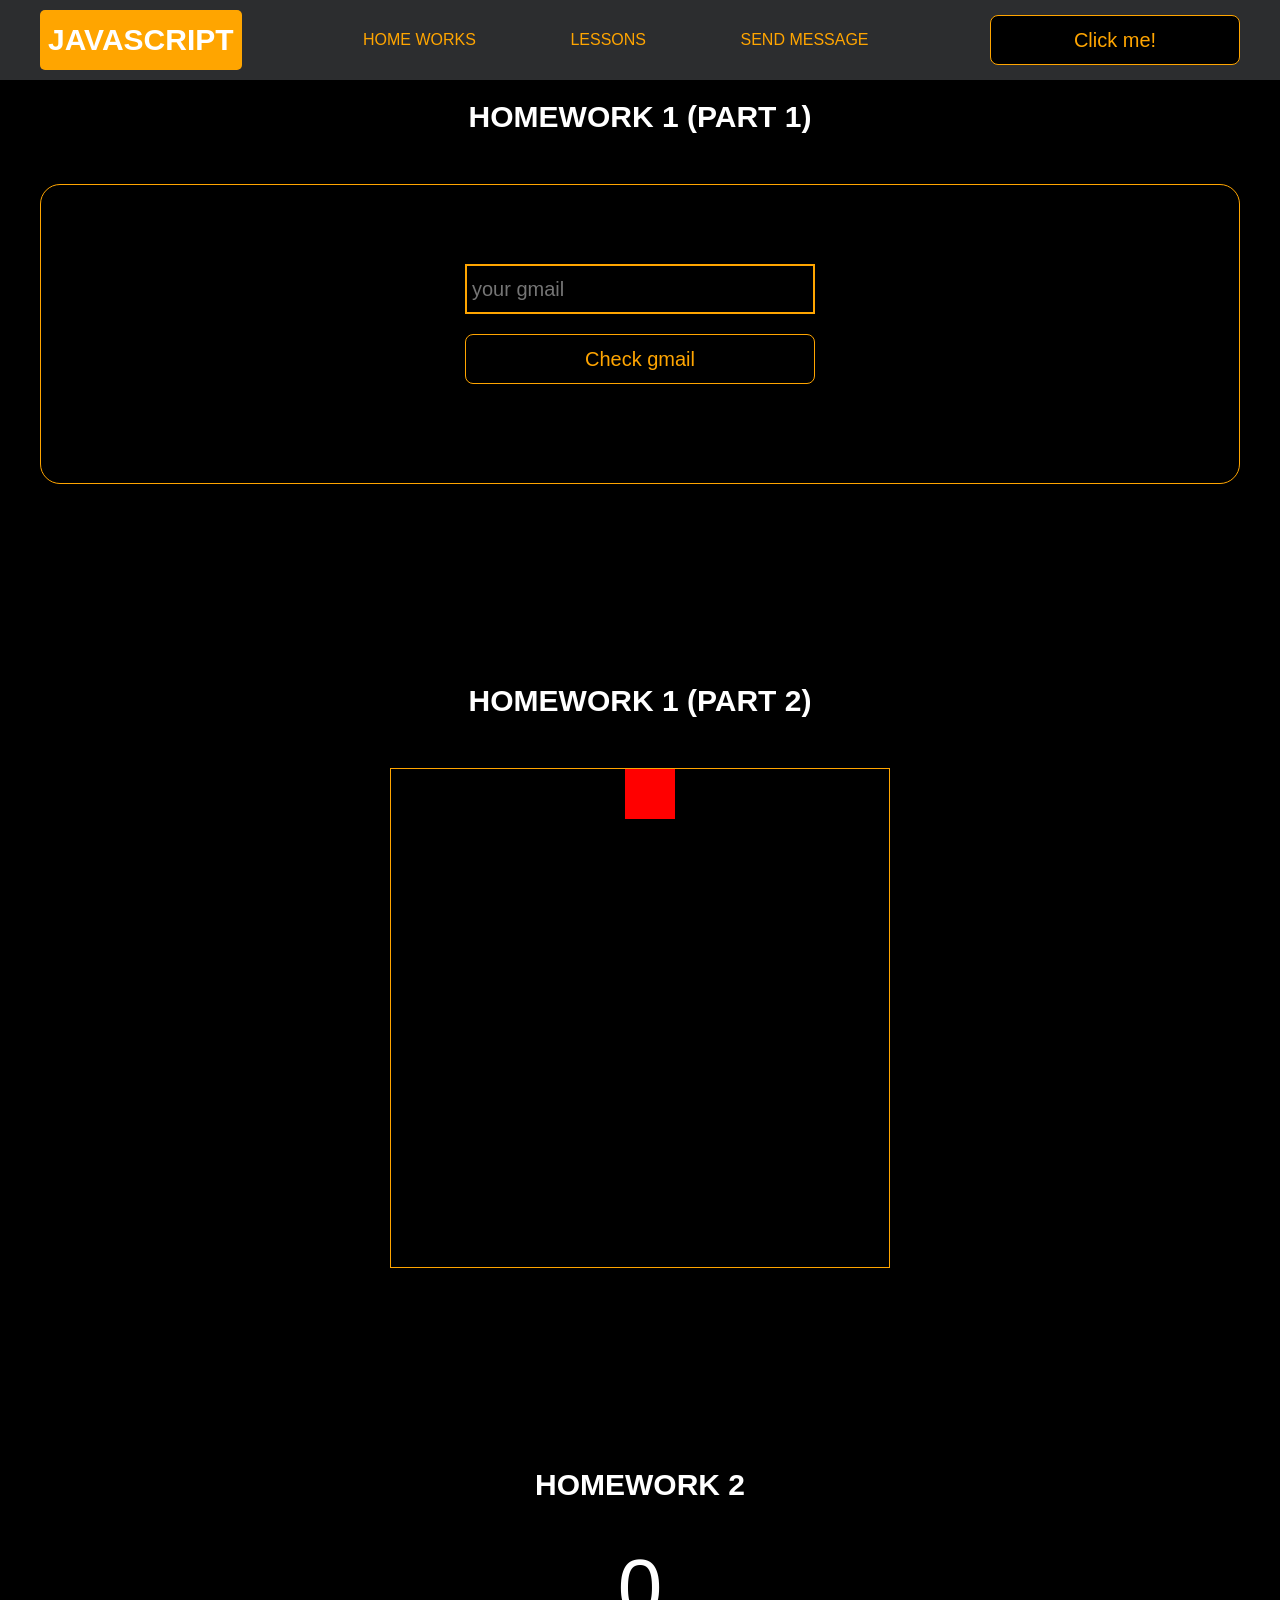
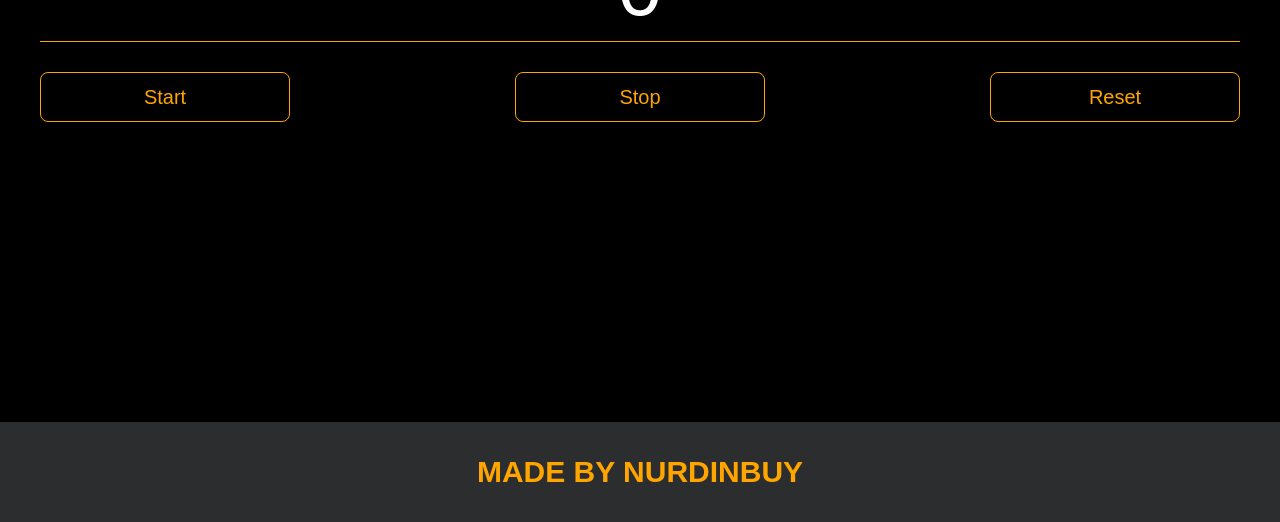
==== pages/home_works.html @ e2b8c032 "first commit" ====
<!DOCTYPE html>
<html lang="en">
<head>
    <meta charset="UTF-8">
    <title>Home Works</title>
    <link rel="stylesheet" href="../css/style.css">
    <link rel="stylesheet" href="../css/core.css">
    <link rel="stylesheet" href="../css/home_works.css">
</head>
<body>

<div class="wrapper">
    <div class="header">
        <div class="container">
            <div class="inner_header">
                <a href="../index.html">
                    <div class="logotype">
                        <h2>Java<span>Script</span></h2>
                    </div>
                </a>
                <ul class="menu">
                    <li class="menu_link">
                        <a href="../pages/home_works.html">Home Works</a>
                    </li>
                    <li class="menu_link">
                        <a href="../pages/lessons.html">Lessons</a>
                    </li>
                    <li class="menu_link">
                        <a href="https://t.me/NurDinBuy16" target="_blank">Send message</a>
                    </li>
                </ul>
                <button class="btn" id="btn-get">Click me!</button>
            </div>
        </div>
    </div>

    <div class="gmail_block">
        <div class="container">
            <h3>Homework 1 (part 1)</h3>
            <div class="inner_gmail_block">
                <div class="form_gmail">
                    <label for="gmail_input"></label>
                    <input type="text" id="gmail_input" placeholder="your gmail">
                    <button class="btn" id="gmail_button">Check gmail</button>
                    <span class="checker" id="gmail_result"></span>
                </div>
            </div>
        </div>
    </div>

    <div class="move_block">
        <div class="container">
            <h3>Homework 1 (part 2)</h3>
            <div class="inner_move_block">
                <div class="parent_block">
                    <div class="child_block"></div>
                </div>
            </div>
        </div>
    </div>

    <div class="stopwatch">
        <div class="container">
            <h3>Homework 2 </h3>
            <div class="time">
                <div class="time_block">
                    <div class="interval" id="seconds">0</div>
                </div>
            </div>
            <div class="time_buttons">
                <button class="btn" id="start">Start</button>
                <button class="btn" id="stop">Stop</button>
                <button class="btn" id="reset">Reset</button>
            </div>
        </div>
    </div>

    <div class="characters">
        <div class="container">
            <div class="characters-list">

            </div>
        </div>
    </div>

    <div class="footer">
        <div class="container">
            <a href="https://www.instagram.com/nurdinbuy/" target="_blank">
                <div class="inner_footer">
                    <h2>Made by NurDinBuy</h2>
                </div>
            </a>
        </div>
    </div>
</div>

<div class="modal">
    <div class="modal_dialog">
        <div class="modal_content">
            <form action="#">
                <div class="modal_close">&times;</div>
                <div class="modal_title">Мы свяжемся с вами как можно быстрее!</div>
                <label>
                    <input required placeholder="Ваше имя" name="name" type="text" class="modal_input">
                </label>
                <label>
                    <input required placeholder="Ваш номер телефона" name="phone" class="modal_input">
                </label>
                <button class="btn btn_dark btn_min">Перезвонить мне</button>
            </form>
        </div>
    </div>
</div>

</body>
<script src="../js/home_works.js"></script>
<script src="../js/modal.js"></script>
</html>
---- css/style.css ----
/* HEADER */

.header {
    height: 80px;
    background: #2c2d2f;
    display: flex;
    align-items: center;
    width: 100%;
    position: fixed;
    top: 0;
    z-index: 2;
}

.inner_header {
    height: 100%;
    display: flex;
    align-items: center;
    justify-content: space-between;
}

/* LOGOTYPE */

.logotype {
    display: flex;
    align-items: center;
    justify-content: center;
    font-size: 22px;
    height: 60px;
    width: fit-content;
    background: var(--orange);
    padding: 8px;
    color: white;
    border-radius: 5px;
    cursor: pointer;
}

/* HEADER MENU */

.menu {
    display: flex;
    justify-content: space-around;
    width: 600px;
}

.menu_link a {
    color: var(--orange);
    text-transform: uppercase;
}

.menu_link a:hover {
    text-decoration: underline;
}

/* MAIN BLOCK */

.main_block {
    padding: 100px 0;
    background: black;
}

/* BUTTONS COLOR PICKER */

.colors-buttons {
    display: flex;
    justify-content: space-between;
    margin-top: 50px;
}

.btn-color {
    border-radius: 20px;
    border-color: white !important;
}

/* FOOTER */

.footer {
    background: #2c2d2f;
    width: 100%;
}

.inner_footer {
    display: flex;
    align-items: center;
    justify-content: center;
    height: 100px;
}

.footer h2 {
    text-transform: uppercase;
    color: var(--orange);
    font-weight: 600;
}


/* SLIDER BLOCK */

.slider_block {
    padding: 100px 0;
    background: black;
}

.slider {
    position: relative;
    width: 100%;
    height: 300px;
    overflow: hidden;
    border: 3px solid var(--orange);
    border-radius: 20px;
    display: flex;
    align-items: center;
    justify-content: space-between;
    padding: 0 30px;
}

.slide {
    position: absolute;
    top: 60px;
    left: 0;
    width: 100%;
    height: 100%;
    display: none;
    transition: opacity 0.5s ease-in-out;
}

.slide_card {
    color: white;
    margin: 0 auto;
    width: 500px;
    text-align: center;
}

.slide_card h3 {
    color: white;
    text-transform: uppercase;
    font-size: 22px;
}

.slide_card p {
    font-size: 16px;
    text-align: justify;
    margin: 10px 0;
}

.slide_card a {
    color: var(--orange);
    text-decoration: underline;
}

.slide.active_slide {
    display: block;
}

/* VIDEO BLOCK */

.block_video {
    background: black;
    padding: 100px 0;
}

.inner_block_video {
    display: flex;
    justify-content: center;
    margin-top: 50px;
}

/* MODAL */

.modal {
    position: fixed;
    height: 100%;
    width: 100%;
    top: 0;
    left: 0;
    z-index: 2;
    background: rgba(0, 0, 0, 0.5);
    backdrop-filter: blur(10px);
    display: none;
}

.modal_dialog {
    max-width: 500px;
    margin: 200px auto;
}

.modal_content {
    position: relative;
    width: 100%;
    padding: 40px;
    background-color: black;
    border: 2px solid var(--orange);
    border-radius: 4px;
    max-height: 80vh;
    overflow-y: auto;
}

.modal_content form {
    display: flex;
    flex-direction: column;
    align-items: center;
}

.modal_close {
    position: absolute;
    top: 8px;
    right: 14px;
    font-size: 30px;
    color: red;
    opacity: 0.5;
    font-weight: 700;
    border: none;
    background-color: transparent;
    cursor: pointer;
}

.modal_title {
    text-align: center;
    font-size: 22px;
    text-transform: uppercase;
    color: white;
}

.modal_content label, .btn_min {
    width: 100% !important;
    margin-top: 10px;
}

.modal_content input {
    width: 100%;
}

/*-------BOTTLE-------*/

.bottle {
    background: black;
    padding: 100px 0;
}

.bottle_inner {
    display: flex;
    justify-content: center;
    align-items: center;
}

.bowl {
    position: relative;
    width: 300px;
    height: 300px;
    background: rgba(255, 255, 255, 0.1);
    border-radius: 50%;
    border: 8px solid transparent;
    animation: animate 5s linear infinite;
    transform-origin: bottom center;
}

@keyframes animate {
    0% {
        transform: rotate(0deg);
    }
    25% {
        transform: rotate(22deg);
    }
    50% {
        transform: rotate(0deg);
    }
    75% {
        transform: rotate(-22deg);
    }
    100% {
        filter: hue-rotate(360deg);
    }
}

.bowl::before {
    content: "";
    position: absolute;
    top: -15px;
    left: 50%;
    transform: translateX(-50%);
    width: 40%;
    height: 30px;
    border: 15px solid #444;
    border-radius: 50%;
    box-shadow: 0 10px #222;

}

.bowl::after {
    content: "";
    position: absolute;
    top: 35%;
    left: 50%;
    transform: translate(-50%, -50%);
    width: 150px;
    height: 60px;
    background: rgba(255, 255, 255, 0.05);
    transform-origin: center;
    animation: animatebowlshadow 5s linear infinite;
    border-radius: 50%;
    animation-play-state: running;

}


@keyframes animatebowlshadow {
    0% {
        left: 50%;
        width: 150px;
        height: 60px;
    }
    25% {
        left: 55%;
        width: 140px;
        height: 65px;
    }
    50% {
        left: 50%;
        width: 150px;
        height: 60px;
    }
    75% {
        left: 45%;
        width: 140px;
        height: 65px;
    }
    100% {


    }
}


.liquid {
    position: absolute;
    top: 50%;
    left: 5px;
    right: 5px;
    bottom: 5px;
    background: #1ae907;
    border-bottom-left-radius: 150px;
    border-bottom-right-radius: 150px;
    filter: drop-shadow(0 0 80px #1ae907);
    transform-origin: top center;
    animation: animateliquid 5s linear infinite;
    animation-play-state: running;
}

@keyframes animateliquid {
    0% {
        transform: rotate(0deg);
    }
    25% {
        transform: rotate(-22deg);
    }
    30% {
        transform: rotate(-23deg);
    }
    50% {
        transform: rotate(0deg);
    }
    75% {
        transform: rotate(22deg);
    }
    80% {
        transform: rotate(23deg);
    }
    100% {
        transform: rotate(0deg);
    }


}

.liquid::before {
    content: "";
    position: absolute;
    top: -10px;
    width: 100%;
    height: 20px;
    background: #15be05;
    border-radius: 50%;
    filter: drop-shadow(0 0 80px #15be05);
}

.shadow {
    position: absolute;
    top: calc(50% + 150px);
    left: 50%;
    transform: translate(-50%, -50%);
    width: 260px;
    height: 40px;
    background: rgba(0, 0, 0, 0.5);
    border-radius: 50%;
    animation: animateshadow 5s linear infinite;
    animation-play-state: running;

}

@keyframes animateshadow {
    0% {
        left: 50%;
        width: 260px;
        height: 40px;
        top: calc(50% + 150px);

    }

    25% {
        left: 55%;
        width: 265px;
        height: 30px;
        top: calc(50% + 130px);

    }
    50% {
        left: 50%;
        width: 260px;
        height: 40px;
        top: calc(50% + 150px);

    }
    75% {
        left: 45%;
        width: 265px;
        height: 30px;
        top: calc(50% + 130px);

    }
    100% {
    }
}
---- css/core.css ----
* {
    margin: 0;
    padding: 0;
    box-sizing: border-box;
}

.container {
    width: 1200px;
    margin: 0 auto;
}

body {
    font-family: "Britannic Bold", sans-serif;
    background: #c2d0d0;
}

.btn {
    width: 250px;
    height: 50px;
    font-size: 20px;
    cursor: pointer;
    border: 1px solid var(--orange);
    background: black;
    color: var(--orange);
    border-radius: 8px;
}

.btn:hover {
    background: #414349;
}

.btn:active {
    background: #56585D;
    border: 2px solid var(--orange);
}

a {
    text-decoration: none;
}

li {
    list-style: none;
}

h1 {
    text-align: center;
    font-size: 70px;
    color: white;
    margin: 0 auto;
    text-transform: uppercase;
    font-weight: 600;
}

h2 {
    text-align: center;
    font-size: 30px;
    color: white;
    margin: 0 auto;
    text-transform: uppercase;
    font-weight: 600;
}

h3 {
    text-align: center;
    font-size: 30px;
    color: white;
    margin: 0 auto;
    text-transform: uppercase;
    font-weight: 600;
}

h4 {
    font-size: 24px;
    color: white;
    text-transform: uppercase;
    font-weight: 600;
}

strong {
    color: #F79300;
}

label {
    font-size: 24px;
    color: var(--orange);
}

input {
    width: 350px;
    height: 50px;
    font-size: 20px;
    padding-left: 5px;
    color: var(--orange);
    background: black;
    border: 2px solid var(--orange);
}

.checker {
    color: white;
    font-size: 30px;
}

.btn-slide {
    display: block;
    width: 100px;
    height: 100px;
    background: var(--orange);
    color: black;
    font-size: 20px;
    text-transform: uppercase;
    border-radius: 50%;
    font-weight: 800;
    z-index: 1;
}

.btn-slide:hover {
    background: #b68733 !important;
    cursor: pointer;
    color: white;
}

:root {
    --orange: orange;
    --black: black;
}
---- css/home_works.css ----
/* GMAIL BLOCK */

.gmail_block {
    background: black;
    padding: 100px 0;
}

.inner_gmail_block {
    margin-top: 50px;
    display: flex;
    justify-content: space-evenly;
    border: 1px solid var(--orange);
    height: 300px;
    border-radius: 20px;
    align-items: center;
}

.form_gmail {
    display: flex;
    flex-direction: column;
    align-items: center;
}

.form_gmail button {
    width: 100%;
    margin: 20px 0;
}

/* MOVE BLOCK */

.move_block {
    background: black;
    padding: 100px 0;
}

.inner_parent_block {
    height: 400px;
    width: 400px;
    border: 1px solid var(--orange);
    border-radius: 18px;
}

.parent_block {
    height: 500px;
    width: 500px;
    border: 1px solid var(--orange);
    position: relative;
    margin: 0 auto;
}

.child_block {
    position: absolute;
    top: 0;
    width: 50px;
    height: 50px;
    background-color: red;
}

.inner_move_block {
    margin-top: 50px;
}

/*----ANALOG CLOCK-----*/

.clock {
    --clock-size: 360px;
    width: var(--clock-size);
    height: var(--clock-size);
    position: absolute;
    inset: 0;
    margin: auto;
    border-radius: 50%;
    color: white;
}

.spike {
    position: absolute;
    width: 8px;
    height: 1px;
    background: #fff9;
    line-height: 20px;
    transform-origin: 50%;
    z-index: 5;
    inset: 0;
    margin: auto;
    font-style: normal;
    transform: rotate(var(--rotate)) translateX(var(--dail-size));
}
.spike:nth-child(5n+1) {
    box-shadow: -7px 0 #fff9;
}
.spike:nth-child(5n+1):after {
    content: attr(data-i);
    position: absolute;
    right: 22px;
    top: -10px;
    transition: 1s linear;
    transform: rotate(calc( var(--dRotate) - var(--rotate)));
}

.seconds {
    --dRotate: 0deg;
    --dail-size: calc((var(--clock-size)/ 2) - 8px);
    font-weight: 800;
    font-size: 18px;
    transform: rotate(calc( -1 * var(--dRotate)));
    position: absolute;
    inset: 0;
    margin: auto;
    transition: 1s linear;
}

.minutes {
    --dail-size: calc((var(--clock-size)/ 2) - 65px);
    font-size: 16px;
    transform: rotate(calc( -1 * var(--dRotate)));
    position: absolute;
    inset: 0;
    margin: auto;
    transition: 1s linear;
}

.stop-anim {
    transition: 0s linear;
}
.stop-anim .spike:after {
    transition: 0s linear !important;
}

.hour {
    font-size: 70px;
    font-weight: 900;
    position: absolute;
    left: 50%;
    top: 50%;
    transform: translate(-50%, -50%);
}

.minute {
    font-size: 36px;
    font-weight: 900;
    position: absolute;
    background: #000;
    z-index: 10;
    right: calc(var(--clock-size)/ 4.5);
    top: 50%;
    transform: translateY(-50%);
}
.minute:after {
    content: "";
    position: absolute;
    border: 2px solid #fff;
    border-right: none;
    height: 50px;
    left: -10px;
    top: 50%;
    border-radius: 40px 0 0 40px;
    width: calc(var(--clock-size)/ 2.75);
    transform: translatey(-50%);
}


/*-------STOP WATCH------ */

.time {
    color: white;
    display: flex;
    justify-content: center;
    font-size: 80px;
    height: 100px;
    width: 100%;
    border-bottom: 1px solid var(--orange);
    margin-top: 40px;
}

.time_block {
    display: flex;
    width: 500px;
    justify-content: center;
}

.stopwatch {
    padding: 100px 0;
    background: black;
}

.time_buttons {
    margin-top: 30px;
    width: 100%;
    display: flex;
    justify-content: space-between;
}

/*--------CHARACTERS---------*/

.characters {
    background: var(--black);
}

.characters-list {
    padding: 100px 0;
    display: flex;
    justify-content: space-between;
    flex-wrap: wrap;
    gap: 15px;
}

.character-card {
    border: 2px solid var(--orange);
    padding: 10px;
    width: 250px;
    display: flex;
    flex-direction: column;
    gap: 10px;
    text-align: center;
}

.character-photo {
    width: 100%;
    height: 250px;
    border: 2px solid var(--orange);
    margin: 0 auto;
}

.character-photo img {
    width: 100%;
    height: 100%;
    object-fit: cover;
}
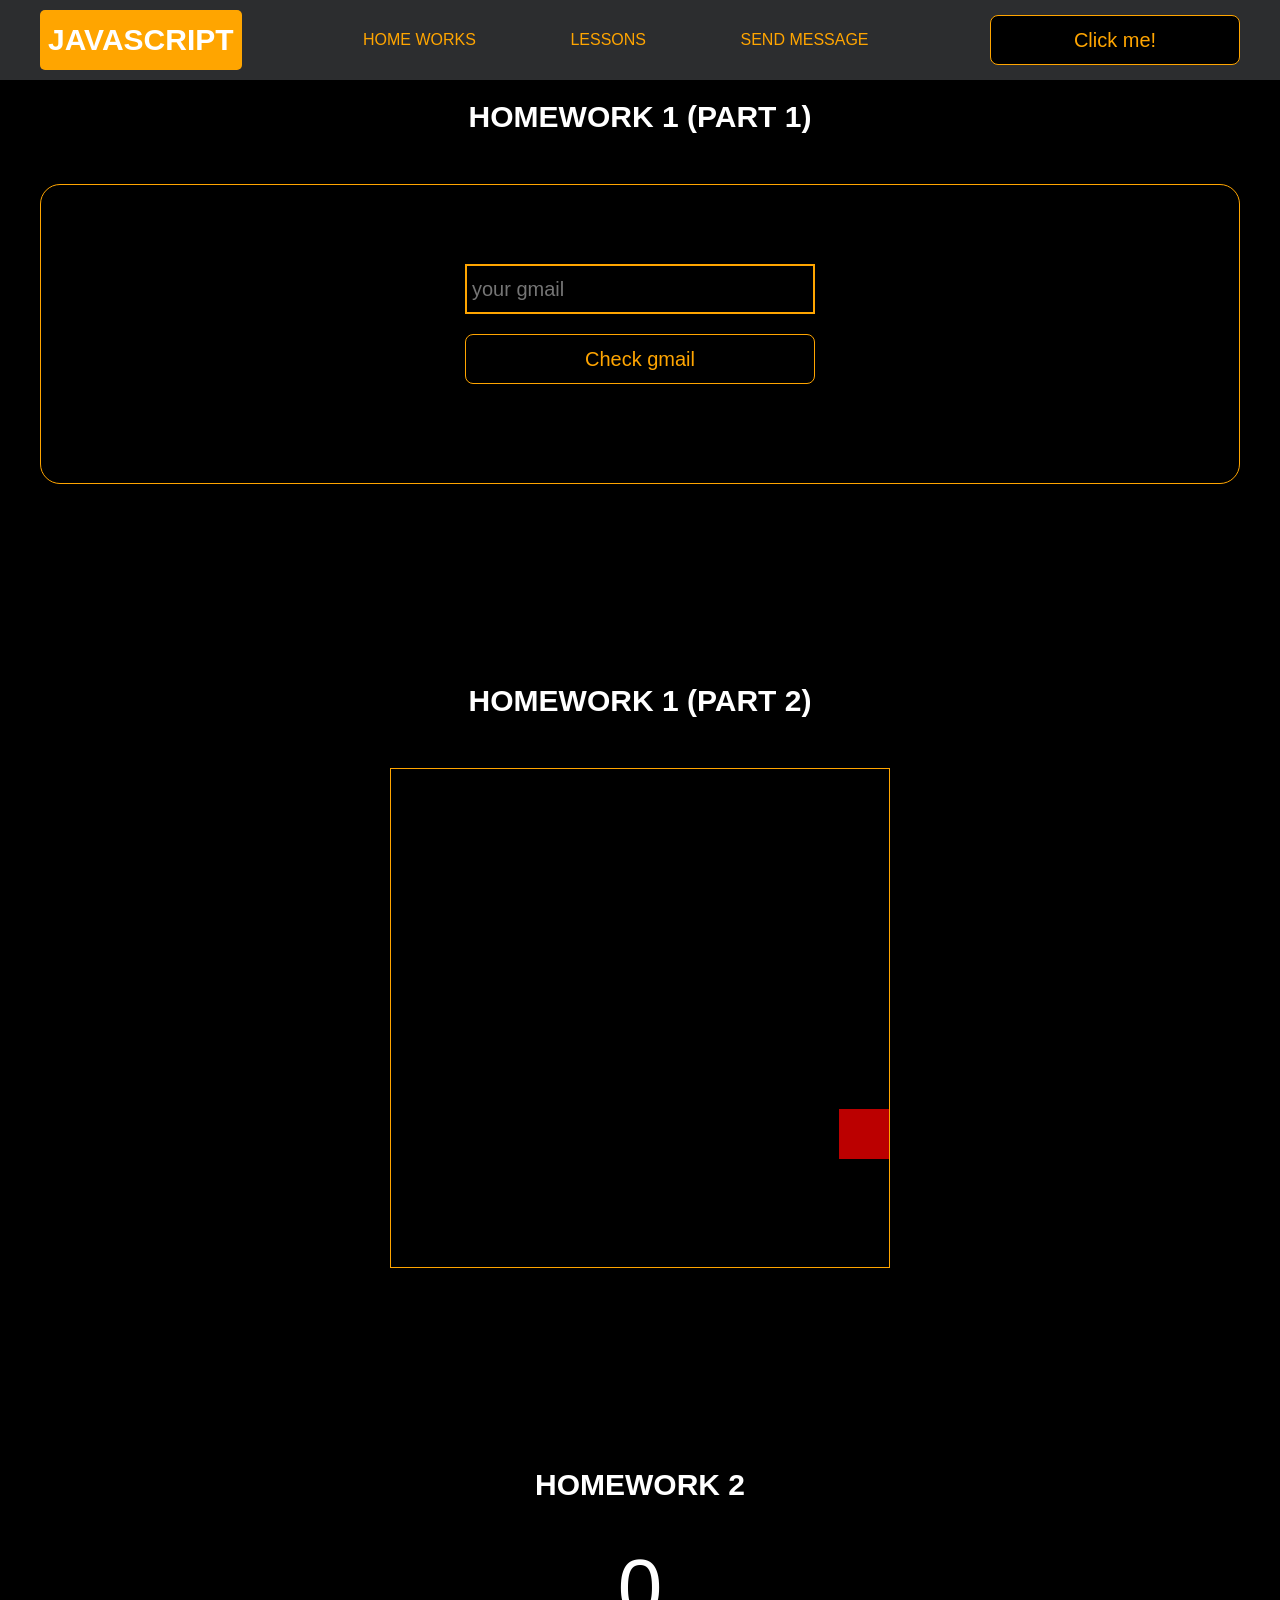
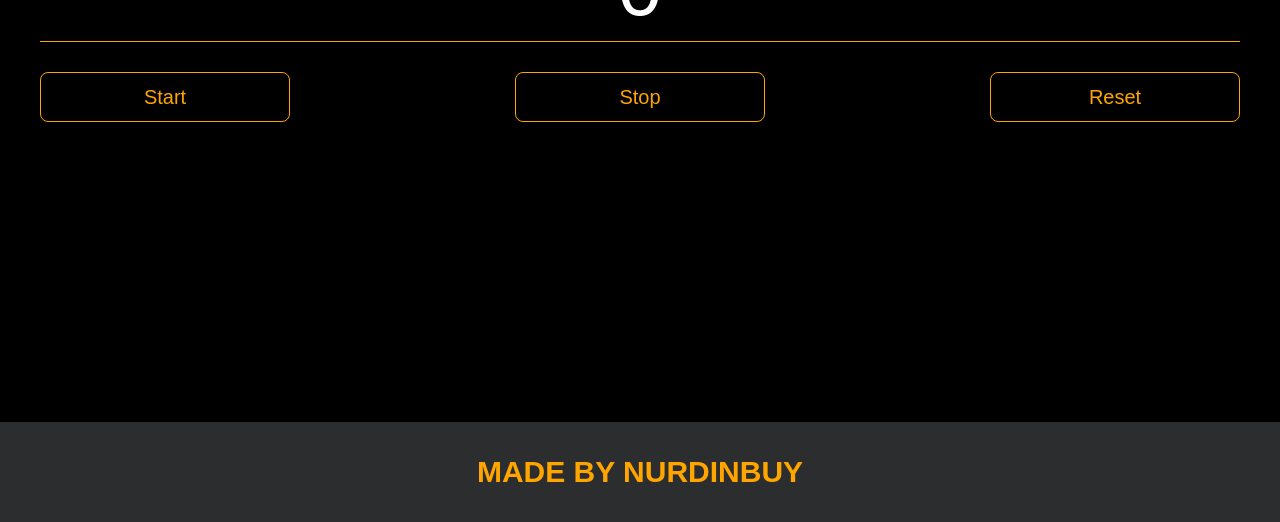
==== commit 1f14ce0f: "update" ====
--- a/pages/home_works.html
+++ b/pages/home_works.html
@@ -34,7 +34,7 @@
         </div>
     </div>
 
-    <div class="gmail_block">
+    <div class="gmail_block">   
         <div class="container">
             <h3>Homework 1 (part 1)</h3>
             <div class="inner_gmail_block">
--- a/css/home_works.css
+++ b/css/home_works.css
@@ -1,229 +1,228 @@
 /* GMAIL BLOCK */
 
 .gmail_block {
-    background: black;
-    padding: 100px 0;
+  background: black;
+  padding: 100px 0;
 }
 
 .inner_gmail_block {
-    margin-top: 50px;
-    display: flex;
-    justify-content: space-evenly;
-    border: 1px solid var(--orange);
-    height: 300px;
-    border-radius: 20px;
-    align-items: center;
+  margin-top: 50px;
+  display: flex;
+  justify-content: space-evenly;
+  border: 1px solid var(--orange);
+  height: 300px;
+  border-radius: 20px;
+  align-items: center;
 }
 
 .form_gmail {
-    display: flex;
-    flex-direction: column;
-    align-items: center;
+  display: flex;
+  flex-direction: column;
+  align-items: center;
 }
 
 .form_gmail button {
-    width: 100%;
-    margin: 20px 0;
+  width: 100%;
+  margin: 20px 0;
 }
 
 /* MOVE BLOCK */
 
 .move_block {
-    background: black;
-    padding: 100px 0;
+  background: black;
+  padding: 100px 0;
 }
 
 .inner_parent_block {
-    height: 400px;
-    width: 400px;
-    border: 1px solid var(--orange);
-    border-radius: 18px;
+  height: 400px;
+  width: 400px;
+  border: 1px solid var(--orange);
+  border-radius: 18px;
 }
 
 .parent_block {
-    height: 500px;
-    width: 500px;
-    border: 1px solid var(--orange);
-    position: relative;
-    margin: 0 auto;
+  height: 500px;
+  width: 500px;
+  border: 1px solid var(--orange);
+  position: relative;
+  margin: 0 auto;
 }
 
 .child_block {
-    position: absolute;
-    top: 0;
-    width: 50px;
-    height: 50px;
-    background-color: red;
+  position: absolute;
+  top: 0;
+  width: 50px;
+  height: 50px;
+  background-color: rgba(255, 0, 0, 0.733);
 }
 
 .inner_move_block {
-    margin-top: 50px;
+  margin-top: 50px;
 }
 
 /*----ANALOG CLOCK-----*/
 
 .clock {
-    --clock-size: 360px;
-    width: var(--clock-size);
-    height: var(--clock-size);
-    position: absolute;
-    inset: 0;
-    margin: auto;
-    border-radius: 50%;
-    color: white;
+  --clock-size: 360px;
+  width: var(--clock-size);
+  height: var(--clock-size);
+  position: absolute;
+  inset: 0;
+  margin: auto;
+  border-radius: 50%;
+  color: white;
 }
 
 .spike {
-    position: absolute;
-    width: 8px;
-    height: 1px;
-    background: #fff9;
-    line-height: 20px;
-    transform-origin: 50%;
-    z-index: 5;
-    inset: 0;
-    margin: auto;
-    font-style: normal;
-    transform: rotate(var(--rotate)) translateX(var(--dail-size));
-}
-.spike:nth-child(5n+1) {
-    box-shadow: -7px 0 #fff9;
-}
-.spike:nth-child(5n+1):after {
-    content: attr(data-i);
-    position: absolute;
-    right: 22px;
-    top: -10px;
-    transition: 1s linear;
-    transform: rotate(calc( var(--dRotate) - var(--rotate)));
+  position: absolute;
+  width: 8px;
+  height: 1px;
+  background: #fff9;
+  line-height: 20px;
+  transform-origin: 50%;
+  z-index: 5;
+  inset: 0;
+  margin: auto;
+  font-style: normal;
+  transform: rotate(var(--rotate)) translateX(var(--dail-size));
+}
+.spike:nth-child(5n + 1) {
+  box-shadow: -7px 0 #fff9;
+}
+.spike:nth-child(5n + 1):after {
+  content: attr(data-i);
+  position: absolute;
+  right: 22px;
+  top: -10px;
+  transition: 1s linear;
+  transform: rotate(calc(var(--dRotate) - var(--rotate)));
 }
 
 .seconds {
-    --dRotate: 0deg;
-    --dail-size: calc((var(--clock-size)/ 2) - 8px);
-    font-weight: 800;
-    font-size: 18px;
-    transform: rotate(calc( -1 * var(--dRotate)));
-    position: absolute;
-    inset: 0;
-    margin: auto;
-    transition: 1s linear;
+  --dRotate: 0deg;
+  --dail-size: calc((var(--clock-size)/2) - 8px);
+  font-weight: 800;
+  font-size: 18px;
+  transform: rotate(calc(-1 * var(--dRotate)));
+  position: absolute;
+  inset: 0;
+  margin: auto;
+  transition: 1s linear;
 }
 
 .minutes {
-    --dail-size: calc((var(--clock-size)/ 2) - 65px);
-    font-size: 16px;
-    transform: rotate(calc( -1 * var(--dRotate)));
-    position: absolute;
-    inset: 0;
-    margin: auto;
-    transition: 1s linear;
+  --dail-size: calc((var(--clock-size)/2) - 65px);
+  font-size: 16px;
+  transform: rotate(calc(-1 * var(--dRotate)));
+  position: absolute;
+  inset: 0;
+  margin: auto;
+  transition: 1s linear;
 }
 
 .stop-anim {
-    transition: 0s linear;
+  transition: 0s linear;
 }
 .stop-anim .spike:after {
-    transition: 0s linear !important;
+  transition: 0s linear !important;
 }
 
 .hour {
-    font-size: 70px;
-    font-weight: 900;
-    position: absolute;
-    left: 50%;
-    top: 50%;
-    transform: translate(-50%, -50%);
+  font-size: 70px;
+  font-weight: 900;
+  position: absolute;
+  left: 50%;
+  top: 50%;
+  transform: translate(-50%, -50%);
 }
 
 .minute {
-    font-size: 36px;
-    font-weight: 900;
-    position: absolute;
-    background: #000;
-    z-index: 10;
-    right: calc(var(--clock-size)/ 4.5);
-    top: 50%;
-    transform: translateY(-50%);
+  font-size: 36px;
+  font-weight: 900;
+  position: absolute;
+  background: #000;
+  z-index: 10;
+  right: calc(var(--clock-size) / 4.5);
+  top: 50%;
+  transform: translateY(-50%);
 }
 .minute:after {
-    content: "";
-    position: absolute;
-    border: 2px solid #fff;
-    border-right: none;
-    height: 50px;
-    left: -10px;
-    top: 50%;
-    border-radius: 40px 0 0 40px;
-    width: calc(var(--clock-size)/ 2.75);
-    transform: translatey(-50%);
-}
-
+  content: "";
+  position: absolute;
+  border: 2px solid #fff;
+  border-right: none;
+  height: 50px;
+  left: -10px;
+  top: 50%;
+  border-radius: 40px 0 0 40px;
+  width: calc(var(--clock-size) / 2.75);
+  transform: translatey(-50%);
+}
 
 /*-------STOP WATCH------ */
 
 .time {
-    color: white;
-    display: flex;
-    justify-content: center;
-    font-size: 80px;
-    height: 100px;
-    width: 100%;
-    border-bottom: 1px solid var(--orange);
-    margin-top: 40px;
+  color: white;
+  display: flex;
+  justify-content: center;
+  font-size: 80px;
+  height: 100px;
+  width: 100%;
+  border-bottom: 1px solid var(--orange);
+  margin-top: 40px;
 }
 
 .time_block {
-    display: flex;
-    width: 500px;
-    justify-content: center;
+  display: flex;
+  width: 500px;
+  justify-content: center;
 }
 
 .stopwatch {
-    padding: 100px 0;
-    background: black;
+  padding: 100px 0;
+  background: black;
 }
 
 .time_buttons {
-    margin-top: 30px;
-    width: 100%;
-    display: flex;
-    justify-content: space-between;
+  margin-top: 30px;
+  width: 100%;
+  display: flex;
+  justify-content: space-between;
 }
 
 /*--------CHARACTERS---------*/
 
 .characters {
-    background: var(--black);
+  background: var(--black);
 }
 
 .characters-list {
-    padding: 100px 0;
-    display: flex;
-    justify-content: space-between;
-    flex-wrap: wrap;
-    gap: 15px;
+  padding: 100px 0;
+  display: flex;
+  justify-content: space-between;
+  flex-wrap: wrap;
+  gap: 15px;
 }
 
 .character-card {
-    border: 2px solid var(--orange);
-    padding: 10px;
-    width: 250px;
-    display: flex;
-    flex-direction: column;
-    gap: 10px;
-    text-align: center;
+  border: 2px solid var(--orange);
+  padding: 10px;
+  width: 250px;
+  display: flex;
+  flex-direction: column;
+  gap: 10px;
+  text-align: center;
 }
 
 .character-photo {
-    width: 100%;
-    height: 250px;
-    border: 2px solid var(--orange);
-    margin: 0 auto;
+  width: 100%;
+  height: 250px;
+  border: 2px solid var(--orange);
+  margin: 0 auto;
 }
 
 .character-photo img {
-    width: 100%;
-    height: 100%;
-    object-fit: cover;
-}+  width: 100%;
+  height: 100%;
+  object-fit: cover;
+}
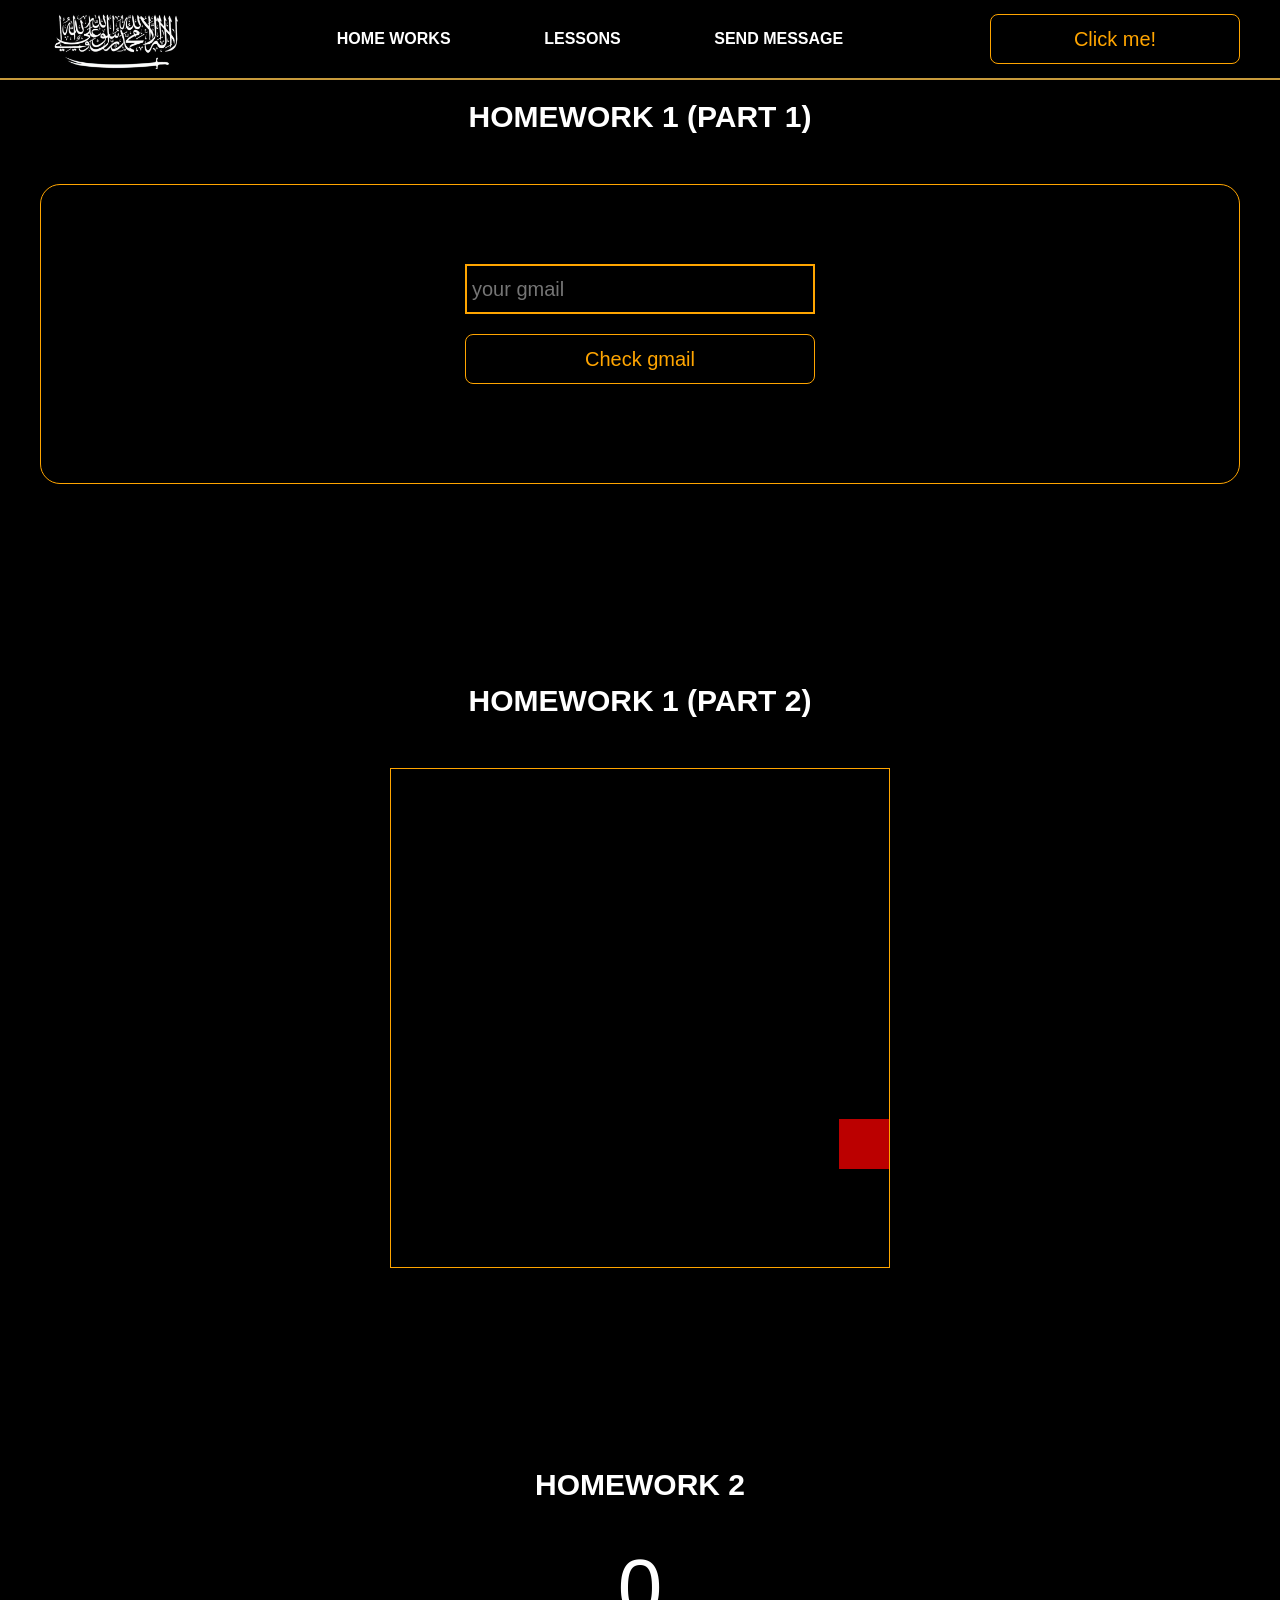
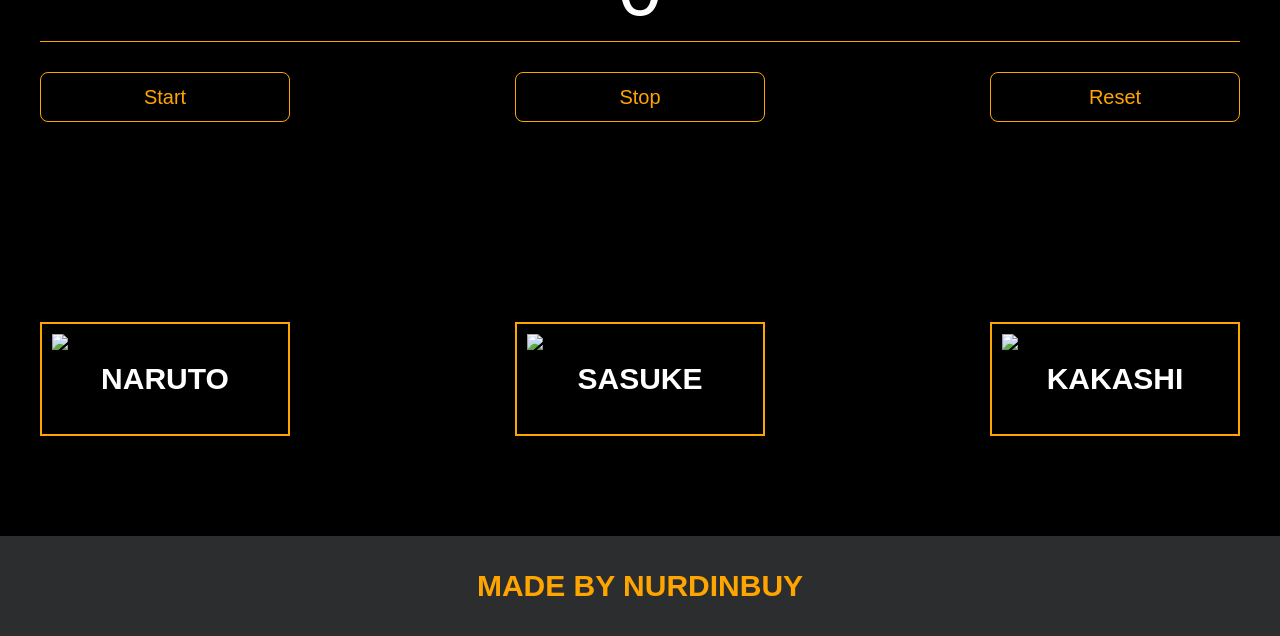
==== commit 6c7291e5: "update" ====
--- a/pages/home_works.html
+++ b/pages/home_works.html
@@ -15,7 +15,7 @@
             <div class="inner_header">
                 <a href="../index.html">
                     <div class="logotype">
-                        <h2>Java<span>Script</span></h2>
+                        <h2></h2>
                     </div>
                 </a>
                 <ul class="menu">
--- a/css/style.css
+++ b/css/style.css
@@ -1,430 +1,433 @@
 /* HEADER */
-
 .header {
-    height: 80px;
-    background: #2c2d2f;
-    display: flex;
-    align-items: center;
-    width: 100%;
-    position: fixed;
-    top: 0;
-    z-index: 2;
+  height: 80px;
+  background: #000;
+  border-bottom: 2px solid #c89b3c;
+  box-shadow: 0 5px 15px rgba(0, 0, 0, 0.7);
+  display: flex;
+  align-items: center;
+  width: 100%;
+  position: fixed;
+  top: 0;
+  z-index: 2;
 }
 
 .inner_header {
-    height: 100%;
-    display: flex;
-    align-items: center;
-    justify-content: space-between;
+  height: 100%;
+  display: flex;
+  align-items: center;
+  justify-content: space-between;
 }
 
 /* LOGOTYPE */
 
 .logotype {
-    display: flex;
-    align-items: center;
-    justify-content: center;
-    font-size: 22px;
-    height: 60px;
-    width: fit-content;
-    background: var(--orange);
-    padding: 8px;
-    color: white;
-    border-radius: 5px;
-    cursor: pointer;
+  display: flex;
+  align-items: center;
+  justify-content: center;
+  font-size: 22px;
+  height: 60px;
+  width: 150px;
+  background: url(../img-gif/sword.jpg);
+  background-repeat: no-repeat;
+  background-position: center;
+  background-size: cover;
+  padding: 8px;
+  color: rgb(141, 14, 14);
+  border-radius: 5px;
+  cursor: pointer;
 }
 
 /* HEADER MENU */
 
 .menu {
-    display: flex;
-    justify-content: space-around;
-    width: 600px;
+  display: flex;
+  justify-content: space-around;
+  width: 600px;
 }
 
 .menu_link a {
-    color: var(--orange);
-    text-transform: uppercase;
+  color: white;
+  font-weight: 600;
+  text-transform: uppercase;
 }
 
 .menu_link a:hover {
-    text-decoration: underline;
+  text-decoration: underline;
 }
 
 /* MAIN BLOCK */
 
 .main_block {
-    padding: 100px 0;
-    background: black;
-}
-
+  height: 700px;
+  padding: 100px 0;
+  position: relative;
+  overflow: hidden;
+}
+
+.bg_video {
+  position: absolute;
+  top: 0;
+  left: 0;
+  width: 100%;
+  height: 100%;
+  object-fit: cover;
+  z-index: -1;
+}
 /* BUTTONS COLOR PICKER */
 
 .colors-buttons {
-    display: flex;
-    justify-content: space-between;
-    margin-top: 50px;
+  display: flex;
+  justify-content: space-between;
+  margin-top: 50px;
 }
 
 .btn-color {
-    border-radius: 20px;
-    border-color: white !important;
+  border-radius: 20px;
+  border-color: white !important;
 }
 
 /* FOOTER */
 
 .footer {
-    background: #2c2d2f;
-    width: 100%;
+  background: #2c2d2f;
+  width: 100%;
 }
 
 .inner_footer {
-    display: flex;
-    align-items: center;
-    justify-content: center;
-    height: 100px;
+  display: flex;
+  align-items: center;
+  justify-content: center;
+  height: 100px;
 }
 
 .footer h2 {
-    text-transform: uppercase;
-    color: var(--orange);
-    font-weight: 600;
-}
-
+  text-transform: uppercase;
+  color: var(--orange);
+  font-weight: 600;
+}
 
 /* SLIDER BLOCK */
 
 .slider_block {
-    padding: 100px 0;
-    background: black;
+  padding: 100px 0;
+  background: black;
 }
 
 .slider {
-    position: relative;
-    width: 100%;
-    height: 300px;
-    overflow: hidden;
-    border: 3px solid var(--orange);
-    border-radius: 20px;
-    display: flex;
-    align-items: center;
-    justify-content: space-between;
-    padding: 0 30px;
+  position: relative;
+  width: 100%;
+  height: 300px;
+  overflow: hidden;
+  border: 3px solid var(--orange);
+  border-radius: 20px;
+  display: flex;
+  align-items: center;
+  justify-content: space-between;
+  padding: 0 30px;
 }
 
 .slide {
-    position: absolute;
-    top: 60px;
-    left: 0;
-    width: 100%;
-    height: 100%;
-    display: none;
-    transition: opacity 0.5s ease-in-out;
+  position: absolute;
+  top: 60px;
+  left: 0;
+  width: 100%;
+  height: 100%;
+  display: none;
+  transition: opacity 0.5s ease-in-out;
 }
 
 .slide_card {
-    color: white;
-    margin: 0 auto;
-    width: 500px;
-    text-align: center;
+  color: white;
+  margin: 0 auto;
+  width: 500px;
+  text-align: center;
 }
 
 .slide_card h3 {
-    color: white;
-    text-transform: uppercase;
-    font-size: 22px;
+  color: white;
+  text-transform: uppercase;
+  font-size: 22px;
 }
 
 .slide_card p {
-    font-size: 16px;
-    text-align: justify;
-    margin: 10px 0;
+  font-size: 16px;
+  text-align: justify;
+  margin: 10px 0;
 }
 
 .slide_card a {
-    color: var(--orange);
-    text-decoration: underline;
+  color: var(--orange);
+  text-decoration: underline;
 }
 
 .slide.active_slide {
-    display: block;
+  display: block;
 }
 
 /* VIDEO BLOCK */
 
 .block_video {
-    background: black;
-    padding: 100px 0;
+  background: black;
+  padding: 100px 0;
 }
 
 .inner_block_video {
-    display: flex;
-    justify-content: center;
-    margin-top: 50px;
+  display: flex;
+  justify-content: center;
+  margin-top: 50px;
 }
 
 /* MODAL */
 
 .modal {
-    position: fixed;
-    height: 100%;
-    width: 100%;
-    top: 0;
-    left: 0;
-    z-index: 2;
-    background: rgba(0, 0, 0, 0.5);
-    backdrop-filter: blur(10px);
-    display: none;
+  position: fixed;
+  height: 100%;
+  width: 100%;
+  top: 0;
+  left: 0;
+  z-index: 2;
+  background: rgba(0, 0, 0, 0.5);
+  backdrop-filter: blur(10px);
+  display: none;
 }
 
 .modal_dialog {
-    max-width: 500px;
-    margin: 200px auto;
+  max-width: 500px;
+  margin: 200px auto;
 }
 
 .modal_content {
-    position: relative;
-    width: 100%;
-    padding: 40px;
-    background-color: black;
-    border: 2px solid var(--orange);
-    border-radius: 4px;
-    max-height: 80vh;
-    overflow-y: auto;
+  position: relative;
+  width: 100%;
+  padding: 40px;
+  background-color: black;
+  border: 2px solid var(--orange);
+  border-radius: 4px;
+  max-height: 80vh;
+  overflow-y: auto;
 }
 
 .modal_content form {
-    display: flex;
-    flex-direction: column;
-    align-items: center;
+  display: flex;
+  flex-direction: column;
+  align-items: center;
 }
 
 .modal_close {
-    position: absolute;
-    top: 8px;
-    right: 14px;
-    font-size: 30px;
-    color: red;
-    opacity: 0.5;
-    font-weight: 700;
-    border: none;
-    background-color: transparent;
-    cursor: pointer;
+  position: absolute;
+  top: 8px;
+  right: 14px;
+  font-size: 30px;
+  color: red;
+  opacity: 0.5;
+  font-weight: 700;
+  border: none;
+  background-color: transparent;
+  cursor: pointer;
 }
 
 .modal_title {
-    text-align: center;
-    font-size: 22px;
-    text-transform: uppercase;
-    color: white;
-}
-
-.modal_content label, .btn_min {
-    width: 100% !important;
-    margin-top: 10px;
+  text-align: center;
+  font-size: 22px;
+  text-transform: uppercase;
+  color: white;
+}
+
+.modal_content label,
+.btn_min {
+  width: 100% !important;
+  margin-top: 10px;
 }
 
 .modal_content input {
-    width: 100%;
+  width: 100%;
 }
 
 /*-------BOTTLE-------*/
 
 .bottle {
-    background: black;
-    padding: 100px 0;
+  background: black;
+  padding: 100px 0;
 }
 
 .bottle_inner {
-    display: flex;
-    justify-content: center;
-    align-items: center;
+  display: flex;
+  justify-content: center;
+  align-items: center;
 }
 
 .bowl {
-    position: relative;
-    width: 300px;
-    height: 300px;
-    background: rgba(255, 255, 255, 0.1);
-    border-radius: 50%;
-    border: 8px solid transparent;
-    animation: animate 5s linear infinite;
-    transform-origin: bottom center;
+  position: relative;
+  width: 300px;
+  height: 300px;
+  background: rgba(255, 255, 255, 0.1);
+  border-radius: 50%;
+  border: 8px solid transparent;
+  animation: animate 5s linear infinite;
+  transform-origin: bottom center;
 }
 
 @keyframes animate {
-    0% {
-        transform: rotate(0deg);
-    }
-    25% {
-        transform: rotate(22deg);
-    }
-    50% {
-        transform: rotate(0deg);
-    }
-    75% {
-        transform: rotate(-22deg);
-    }
-    100% {
-        filter: hue-rotate(360deg);
-    }
+  0% {
+    transform: rotate(0deg);
+  }
+  25% {
+    transform: rotate(22deg);
+  }
+  50% {
+    transform: rotate(0deg);
+  }
+  75% {
+    transform: rotate(-22deg);
+  }
+  100% {
+    filter: hue-rotate(360deg);
+  }
 }
 
 .bowl::before {
-    content: "";
-    position: absolute;
-    top: -15px;
+  content: "";
+  position: absolute;
+  top: -15px;
+  left: 50%;
+  transform: translateX(-50%);
+  width: 40%;
+  height: 30px;
+  border: 15px solid #444;
+  border-radius: 50%;
+  box-shadow: 0 10px #222;
+}
+
+.bowl::after {
+  content: "";
+  position: absolute;
+  top: 35%;
+  left: 50%;
+  transform: translate(-50%, -50%);
+  width: 150px;
+  height: 60px;
+  background: rgba(255, 255, 255, 0.05);
+  transform-origin: center;
+  animation: animatebowlshadow 5s linear infinite;
+  border-radius: 50%;
+  animation-play-state: running;
+}
+
+@keyframes animatebowlshadow {
+  0% {
     left: 50%;
-    transform: translateX(-50%);
-    width: 40%;
-    height: 30px;
-    border: 15px solid #444;
-    border-radius: 50%;
-    box-shadow: 0 10px #222;
-
-}
-
-.bowl::after {
-    content: "";
-    position: absolute;
-    top: 35%;
-    left: 50%;
-    transform: translate(-50%, -50%);
     width: 150px;
     height: 60px;
-    background: rgba(255, 255, 255, 0.05);
-    transform-origin: center;
-    animation: animatebowlshadow 5s linear infinite;
-    border-radius: 50%;
-    animation-play-state: running;
-
-}
-
-
-@keyframes animatebowlshadow {
-    0% {
-        left: 50%;
-        width: 150px;
-        height: 60px;
-    }
-    25% {
-        left: 55%;
-        width: 140px;
-        height: 65px;
-    }
-    50% {
-        left: 50%;
-        width: 150px;
-        height: 60px;
-    }
-    75% {
-        left: 45%;
-        width: 140px;
-        height: 65px;
-    }
-    100% {
-
-
-    }
-}
-
+  }
+  25% {
+    left: 55%;
+    width: 140px;
+    height: 65px;
+  }
+  50% {
+    left: 50%;
+    width: 150px;
+    height: 60px;
+  }
+  75% {
+    left: 45%;
+    width: 140px;
+    height: 65px;
+  }
+  100% {
+  }
+}
 
 .liquid {
-    position: absolute;
-    top: 50%;
-    left: 5px;
-    right: 5px;
-    bottom: 5px;
-    background: #1ae907;
-    border-bottom-left-radius: 150px;
-    border-bottom-right-radius: 150px;
-    filter: drop-shadow(0 0 80px #1ae907);
-    transform-origin: top center;
-    animation: animateliquid 5s linear infinite;
-    animation-play-state: running;
+  position: absolute;
+  top: 50%;
+  left: 5px;
+  right: 5px;
+  bottom: 5px;
+  background: #1ae907;
+  border-bottom-left-radius: 150px;
+  border-bottom-right-radius: 150px;
+  filter: drop-shadow(0 0 80px #1ae907);
+  transform-origin: top center;
+  animation: animateliquid 5s linear infinite;
+  animation-play-state: running;
 }
 
 @keyframes animateliquid {
-    0% {
-        transform: rotate(0deg);
-    }
-    25% {
-        transform: rotate(-22deg);
-    }
-    30% {
-        transform: rotate(-23deg);
-    }
-    50% {
-        transform: rotate(0deg);
-    }
-    75% {
-        transform: rotate(22deg);
-    }
-    80% {
-        transform: rotate(23deg);
-    }
-    100% {
-        transform: rotate(0deg);
-    }
-
-
+  0% {
+    transform: rotate(0deg);
+  }
+  25% {
+    transform: rotate(-22deg);
+  }
+  30% {
+    transform: rotate(-23deg);
+  }
+  50% {
+    transform: rotate(0deg);
+  }
+  75% {
+    transform: rotate(22deg);
+  }
+  80% {
+    transform: rotate(23deg);
+  }
+  100% {
+    transform: rotate(0deg);
+  }
 }
 
 .liquid::before {
-    content: "";
-    position: absolute;
-    top: -10px;
-    width: 100%;
-    height: 20px;
-    background: #15be05;
-    border-radius: 50%;
-    filter: drop-shadow(0 0 80px #15be05);
+  content: "";
+  position: absolute;
+  top: -10px;
+  width: 100%;
+  height: 20px;
+  background: #15be05;
+  border-radius: 50%;
+  filter: drop-shadow(0 0 80px #15be05);
 }
 
 .shadow {
-    position: absolute;
-    top: calc(50% + 150px);
+  position: absolute;
+  top: calc(50% + 150px);
+  left: 50%;
+  transform: translate(-50%, -50%);
+  width: 260px;
+  height: 40px;
+  background: rgba(0, 0, 0, 0.5);
+  border-radius: 50%;
+  animation: animateshadow 5s linear infinite;
+  animation-play-state: running;
+}
+
+@keyframes animateshadow {
+  0% {
     left: 50%;
-    transform: translate(-50%, -50%);
     width: 260px;
     height: 40px;
-    background: rgba(0, 0, 0, 0.5);
-    border-radius: 50%;
-    animation: animateshadow 5s linear infinite;
-    animation-play-state: running;
-
-}
-
-@keyframes animateshadow {
-    0% {
-        left: 50%;
-        width: 260px;
-        height: 40px;
-        top: calc(50% + 150px);
-
-    }
-
-    25% {
-        left: 55%;
-        width: 265px;
-        height: 30px;
-        top: calc(50% + 130px);
-
-    }
-    50% {
-        left: 50%;
-        width: 260px;
-        height: 40px;
-        top: calc(50% + 150px);
-
-    }
-    75% {
-        left: 45%;
-        width: 265px;
-        height: 30px;
-        top: calc(50% + 130px);
-
-    }
-    100% {
-    }
-}
+    top: calc(50% + 150px);
+  }
+
+  25% {
+    left: 55%;
+    width: 265px;
+    height: 30px;
+    top: calc(50% + 130px);
+  }
+  50% {
+    left: 50%;
+    width: 260px;
+    height: 40px;
+    top: calc(50% + 150px);
+  }
+  75% {
+    left: 45%;
+    width: 265px;
+    height: 30px;
+    top: calc(50% + 130px);
+  }
+  100% {
+  }
+}
--- a/css/core.css
+++ b/css/core.css
@@ -44,12 +44,12 @@
 
 h1 {
     text-align: center;
-    font-size: 70px;
-    color: white;
+    font-size: 50px;
+    color: rgb(24, 21, 21);
     margin: 0 auto;
     text-transform: uppercase;
     font-weight: 600;
-}
+}   
 
 h2 {
     text-align: center;
@@ -77,7 +77,7 @@
 }
 
 strong {
-    color: #F79300;
+    color: #3a2c16;
 }
 
 label {
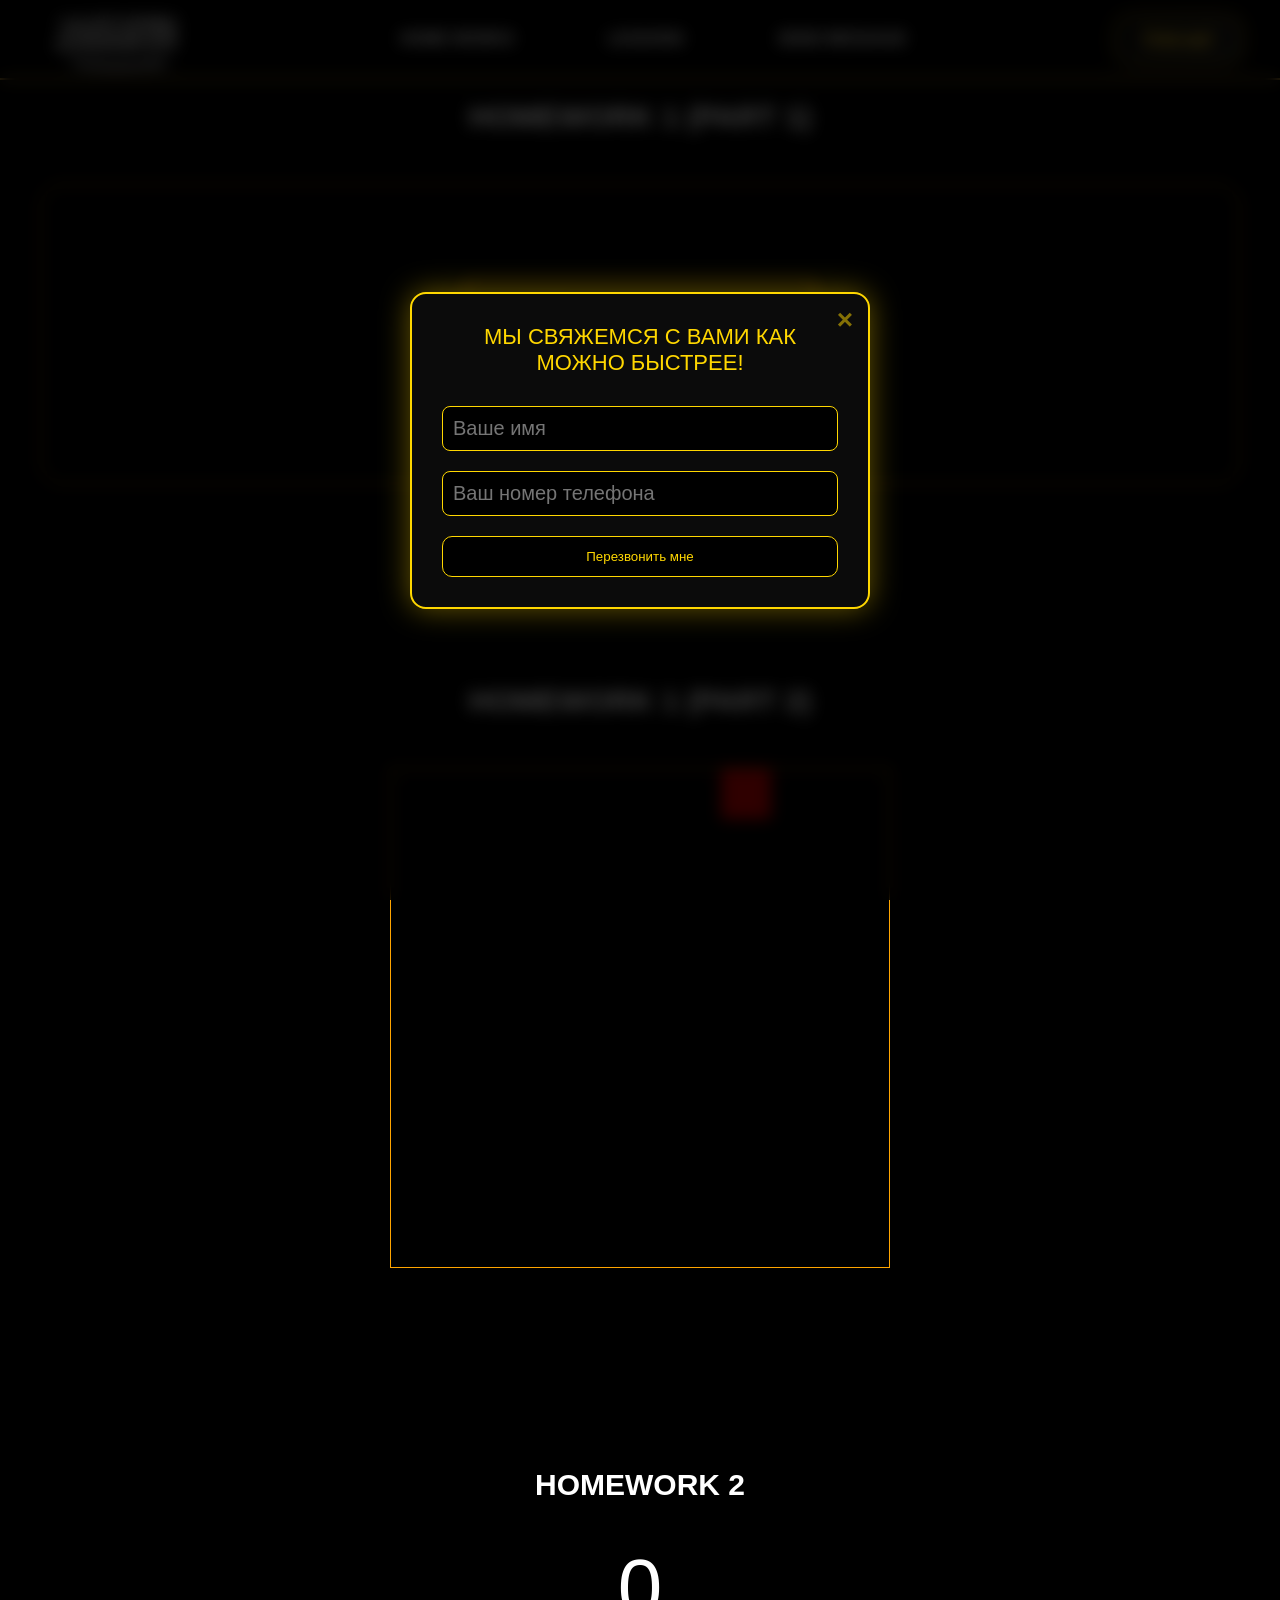
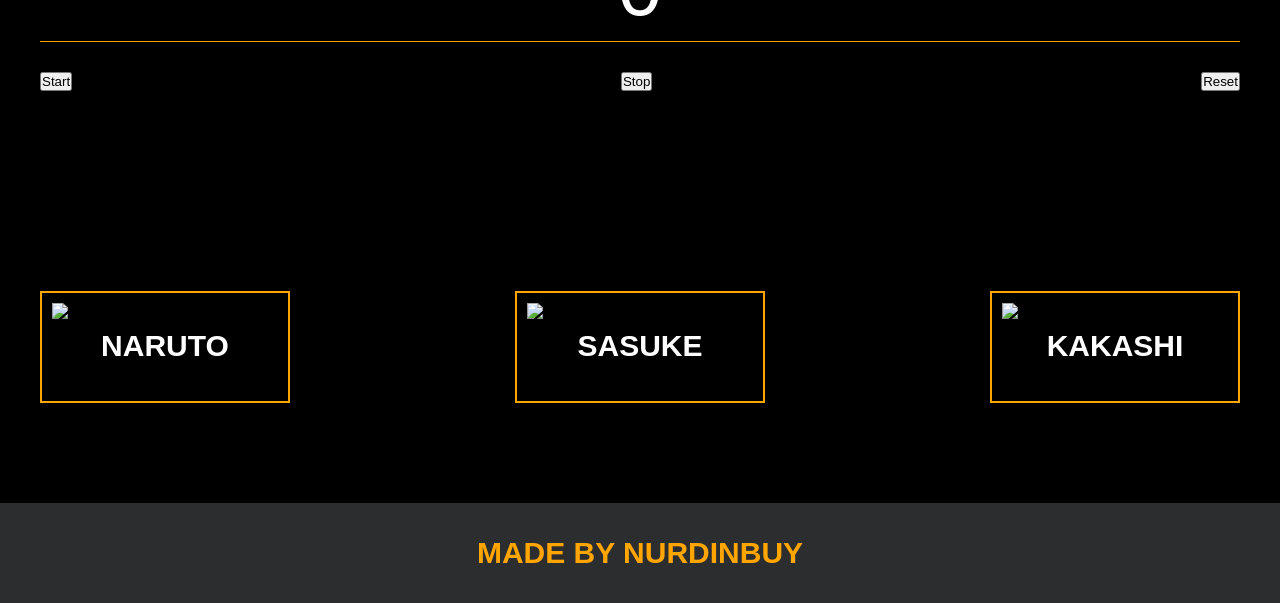
==== commit afd5a445: "update" ====
--- a/pages/home_works.html
+++ b/pages/home_works.html
@@ -1,118 +1,118 @@
-<!DOCTYPE html>
-<html lang="en">
-<head>
-    <meta charset="UTF-8">
-    <title>Home Works</title>
-    <link rel="stylesheet" href="../css/style.css">
-    <link rel="stylesheet" href="../css/core.css">
-    <link rel="stylesheet" href="../css/home_works.css">
-</head>
-<body>
+    <!DOCTYPE html>
+    <html lang="en">
+    <head>
+        <meta charset="UTF-8">
+        <title>Home Works</title>
+        <link rel="stylesheet" href="../css/style.css">
+        <link rel="stylesheet" href="../css/core.css">
+        <link rel="stylesheet" href="../css/home_works.css">
+    </head>
+    <body>
 
-<div class="wrapper">
-    <div class="header">
-        <div class="container">
-            <div class="inner_header">
-                <a href="../index.html">
-                    <div class="logotype">
-                        <h2></h2>
+    <div class="wrapper">
+        <div class="header">
+            <div class="container">
+                <div class="inner_header">
+                    <a href="../index.html">
+                        <div class="logotype">
+                            <h2></h2>
+                        </div>
+                    </a>
+                    <ul class="menu">
+                        <li class="menu_link">
+                            <a href="../pages/home_works.html">Home Works</a>
+                        </li>
+                        <li class="menu_link">
+                            <a href="../pages/lessons.html">Lessons</a>
+                        </li>
+                        <li class="menu_link">
+                            <a href="https://t.me/NurDinBuy16" target="_blank">Send message</a>
+                        </li>
+                    </ul>
+                    <button class="btn" id="btn-get">Click me!</button>
+                </div>
+            </div>
+        </div>
+
+        <div class="gmail_block">   
+            <div class="container">
+                <h3>Homework 1 (part 1)</h3>
+                <div class="inner_gmail_block">
+                    <div class="form_gmail">
+                        <label for="gmail_input"></label>
+                        <input type="text" id="gmail_input" placeholder="your gmail">
+                        <button class="btn" id="gmail_button">Check gmail</button>
+                        <span class="checker" id="gmail_result"></span>
+                    </div>
+                </div>
+            </div>
+        </div>
+
+        <div class="move_block">
+            <div class="container">
+                <h3>Homework 1 (part 2)</h3>
+                <div class="inner_move_block">
+                    <div class="parent_block">
+                        <div class="child_block"></div>
+                    </div>
+                </div>
+            </div>
+        </div>
+
+        <div class="stopwatch">
+            <div class="container">
+                <h3>Homework 2 </h3>
+                <div class="time">
+                    <div class="time_block">
+                        <div class="interval" id="seconds">0</div>
+                    </div>
+                </div>
+                <div class="time_buttons">
+                    <button class="btn" id="start">Start</button>
+                    <button class="btn" id="stop">Stop</button>
+                    <button class="btn" id="reset">Reset</button>
+                </div>
+            </div>
+        </div>
+
+        <div class="characters">
+            <div class="container">
+                <div class="characters-list">
+
+                </div>
+            </div>
+        </div>
+
+        <div class="footer">
+            <div class="container">
+                <a href="https://www.instagram.com/nurdinbuy/" target="_blank">
+                    <div class="inner_footer">
+                        <h2>Made by NurDinBuy</h2>
                     </div>
                 </a>
-                <ul class="menu">
-                    <li class="menu_link">
-                        <a href="../pages/home_works.html">Home Works</a>
-                    </li>
-                    <li class="menu_link">
-                        <a href="../pages/lessons.html">Lessons</a>
-                    </li>
-                    <li class="menu_link">
-                        <a href="https://t.me/NurDinBuy16" target="_blank">Send message</a>
-                    </li>
-                </ul>
-                <button class="btn" id="btn-get">Click me!</button>
             </div>
         </div>
     </div>
 
-    <div class="gmail_block">   
-        <div class="container">
-            <h3>Homework 1 (part 1)</h3>
-            <div class="inner_gmail_block">
-                <div class="form_gmail">
-                    <label for="gmail_input"></label>
-                    <input type="text" id="gmail_input" placeholder="your gmail">
-                    <button class="btn" id="gmail_button">Check gmail</button>
-                    <span class="checker" id="gmail_result"></span>
-                </div>
+    <div class="modal">
+        <div class="modal_dialog">
+            <div class="modal_content">
+                <form action="#">
+                    <div class="modal_close">&times;</div>
+                    <div class="modal_title">Мы свяжемся с вами как можно быстрее!</div>
+                    <label>
+                        <input required placeholder="Ваше имя" name="name" type="text" class="modal_input">
+                    </label>
+                    <label>
+                        <input required placeholder="Ваш номер телефона" name="phone" class="modal_input">
+                    </label>
+                    <button class="btn btn_dark btn_min">Перезвонить мне</button>
+                </form>
             </div>
         </div>
     </div>
 
-    <div class="move_block">
-        <div class="container">
-            <h3>Homework 1 (part 2)</h3>
-            <div class="inner_move_block">
-                <div class="parent_block">
-                    <div class="child_block"></div>
-                </div>
-            </div>
-        </div>
-    </div>
-
-    <div class="stopwatch">
-        <div class="container">
-            <h3>Homework 2 </h3>
-            <div class="time">
-                <div class="time_block">
-                    <div class="interval" id="seconds">0</div>
-                </div>
-            </div>
-            <div class="time_buttons">
-                <button class="btn" id="start">Start</button>
-                <button class="btn" id="stop">Stop</button>
-                <button class="btn" id="reset">Reset</button>
-            </div>
-        </div>
-    </div>
-
-    <div class="characters">
-        <div class="container">
-            <div class="characters-list">
-
-            </div>
-        </div>
-    </div>
-
-    <div class="footer">
-        <div class="container">
-            <a href="https://www.instagram.com/nurdinbuy/" target="_blank">
-                <div class="inner_footer">
-                    <h2>Made by NurDinBuy</h2>
-                </div>
-            </a>
-        </div>
-    </div>
-</div>
-
-<div class="modal">
-    <div class="modal_dialog">
-        <div class="modal_content">
-            <form action="#">
-                <div class="modal_close">&times;</div>
-                <div class="modal_title">Мы свяжемся с вами как можно быстрее!</div>
-                <label>
-                    <input required placeholder="Ваше имя" name="name" type="text" class="modal_input">
-                </label>
-                <label>
-                    <input required placeholder="Ваш номер телефона" name="phone" class="modal_input">
-                </label>
-                <button class="btn btn_dark btn_min">Перезвонить мне</button>
-            </form>
-        </div>
-    </div>
-</div>
-
-</body>
-<script src="../js/home_works.js"></script>
-<script src="../js/modal.js"></script>
-</html>
+    </body>
+    <script src="../js/home_works.js"></script>
+    <script src="../js/modal.js"></script>
+    </html>
--- a/css/core.css
+++ b/css/core.css
@@ -1,125 +1,222 @@
 * {
-    margin: 0;
-    padding: 0;
-    box-sizing: border-box;
+  margin: 0;
+  padding: 0;
+  box-sizing: border-box;
 }
 
 .container {
-    width: 1200px;
-    margin: 0 auto;
+  width: 1200px;
+  margin: 0 auto;
 }
 
 body {
-    font-family: "Britannic Bold", sans-serif;
-    background: #c2d0d0;
-}
-
-.btn {
-    width: 250px;
-    height: 50px;
-    font-size: 20px;
-    cursor: pointer;
-    border: 1px solid var(--orange);
-    background: black;
-    color: var(--orange);
-    border-radius: 8px;
-}
-
-.btn:hover {
-    background: #414349;
-}
-
-.btn:active {
-    background: #56585D;
-    border: 2px solid var(--orange);
+  font-family: "Britannic Bold", sans-serif;
+  background: #c2d0d0;
+}
+
+.modal {
+  position: fixed;
+  inset: 0;
+  background: rgba(0, 0, 0, 0.75);
+  backdrop-filter: blur(8px);
+
+  display: none;
+  justify-content: center;
+  align-items: center;
+
+  z-index: 999;
+}
+
+.modal.active {
+  display: flex;
+}
+
+.modal_dialog {
+  width: 100%;
+  max-width: 500px;
+  padding: 20px;
+}
+
+.modal_content {
+  position: relative;
+  background: #0b0b0b;
+  border: 2px solid gold;
+  border-radius: 16px;
+  padding: 30px;
+
+  box-shadow: 0 0 30px rgba(255, 215, 0, 0.4);
+}
+
+.modal_close {
+  position: absolute;
+  top: 10px;
+  right: 15px;
+  font-size: 28px;
+  color: gold;
+  cursor: pointer;
+}
+
+.modal_title {
+  text-align: center;
+  color: gold;
+  font-size: 22px;
+  margin-bottom: 20px;
+}
+
+.modal_input {
+  width: 100%;
+  height: 45px;
+  margin-bottom: 10px;
+
+  background: black;
+  border: 1px solid gold;
+  border-radius: 8px;
+
+  color: gold;
+  padding-left: 10px;
+}
+
+.btn_min {
+  width: 100%;
+  padding: 12px;
+
+  background: black;
+  color: gold;
+  border: 1px solid gold;
+  border-radius: 10px;
+
+  cursor: pointer;
+}
+
+.btn_min:hover {
+  background: #1a1a1a;
+}
+
+.form_error {
+  text-align: center;
+  margin-top: 10px;
+  font-size: 16px;
+}
+
+#btn-get {
+  padding: 10px 25px;
+  font-size: 18px;
+  font-family: "Ramadhan";
+  color: #ffd700;
+  background: linear-gradient(145deg, #0a0a0a, #1a1a1a);
+  border: 1px solid rgba(255, 215, 0, 0.6);
+  border-radius: 10px;
+  cursor: pointer;
+  transition: 0.3s;
+  text-shadow:
+    0 0 5px rgba(255, 215, 120, 0.8),
+    0 0 10px rgba(200, 155, 60, 0.6);
+  box-shadow:
+    0 0 10px rgba(255, 215, 120, 0.3),
+    0 0 25px rgba(200, 155, 60, 0.2);
+}
+
+#btn-get:hover {
+  background: linear-gradient(145deg, #1a1a1a, #2a2a2a);
+  box-shadow:
+    0 0 20px rgba(255, 215, 120, 0.9),
+    0 0 40px rgba(200, 155, 60, 0.6);
+  transform: translateY(-2px);
+}
+
+#btn-get:active {
+  transform: scale(0.95);
+  box-shadow:
+    0 0 10px rgba(255, 215, 120, 0.5),
+    inset 0 0 10px rgba(255, 215, 120, 0.3);
 }
 
 a {
-    text-decoration: none;
+  text-decoration: none;
 }
 
 li {
-    list-style: none;
+  list-style: none;
 }
 
 h1 {
-    text-align: center;
-    font-size: 50px;
-    color: rgb(24, 21, 21);
-    margin: 0 auto;
-    text-transform: uppercase;
-    font-weight: 600;
-}   
+  text-align: center;
+  font-size: 50px;
+  color: rgb(24, 21, 21);
+  margin: 0 auto;
+  text-transform: uppercase;
+  font-weight: 600;
+}
 
 h2 {
-    text-align: center;
-    font-size: 30px;
-    color: white;
-    margin: 0 auto;
-    text-transform: uppercase;
-    font-weight: 600;
+  text-align: center;
+  font-size: 30px;
+  color: white;
+  margin: 0 auto;
+  text-transform: uppercase;
+  font-weight: 600;
 }
 
 h3 {
-    text-align: center;
-    font-size: 30px;
-    color: white;
-    margin: 0 auto;
-    text-transform: uppercase;
-    font-weight: 600;
+  text-align: center;
+  font-size: 30px;
+  color: white;
+  margin: 0 auto;
+  text-transform: uppercase;
+  font-weight: 600;
 }
 
 h4 {
-    font-size: 24px;
-    color: white;
-    text-transform: uppercase;
-    font-weight: 600;
+  font-size: 24px;
+  color: white;
+  text-transform: uppercase;
+  font-weight: 600;
 }
 
 strong {
-    color: #3a2c16;
+  color: #3a2c16;
 }
 
 label {
-    font-size: 24px;
-    color: var(--orange);
+  font-size: 24px;
+  color: var(--orange);
 }
 
 input {
-    width: 350px;
-    height: 50px;
-    font-size: 20px;
-    padding-left: 5px;
-    color: var(--orange);
-    background: black;
-    border: 2px solid var(--orange);
+  width: 350px;
+  height: 50px;
+  font-size: 20px;
+  padding-left: 5px;
+  color: var(--orange);
+  background: black;
+  border: 2px solid var(--orange);
 }
 
 .checker {
-    color: white;
-    font-size: 30px;
+  color: white;
+  font-size: 30px;
 }
 
 .btn-slide {
-    display: block;
-    width: 100px;
-    height: 100px;
-    background: var(--orange);
-    color: black;
-    font-size: 20px;
-    text-transform: uppercase;
-    border-radius: 50%;
-    font-weight: 800;
-    z-index: 1;
+  display: block;
+  width: 100px;
+  height: 100px;
+  background: var(--orange);
+  color: black;
+  font-size: 20px;
+  text-transform: uppercase;
+  border-radius: 50%;
+  font-weight: 800;
+  z-index: 1;
 }
 
 .btn-slide:hover {
-    background: #b68733 !important;
-    cursor: pointer;
-    color: white;
+  background: #b68733 !important;
+  cursor: pointer;
+  color: white;
 }
 
 :root {
-    --orange: orange;
-    --black: black;
-}+  --orange: orange;
+  --black: black;
+}
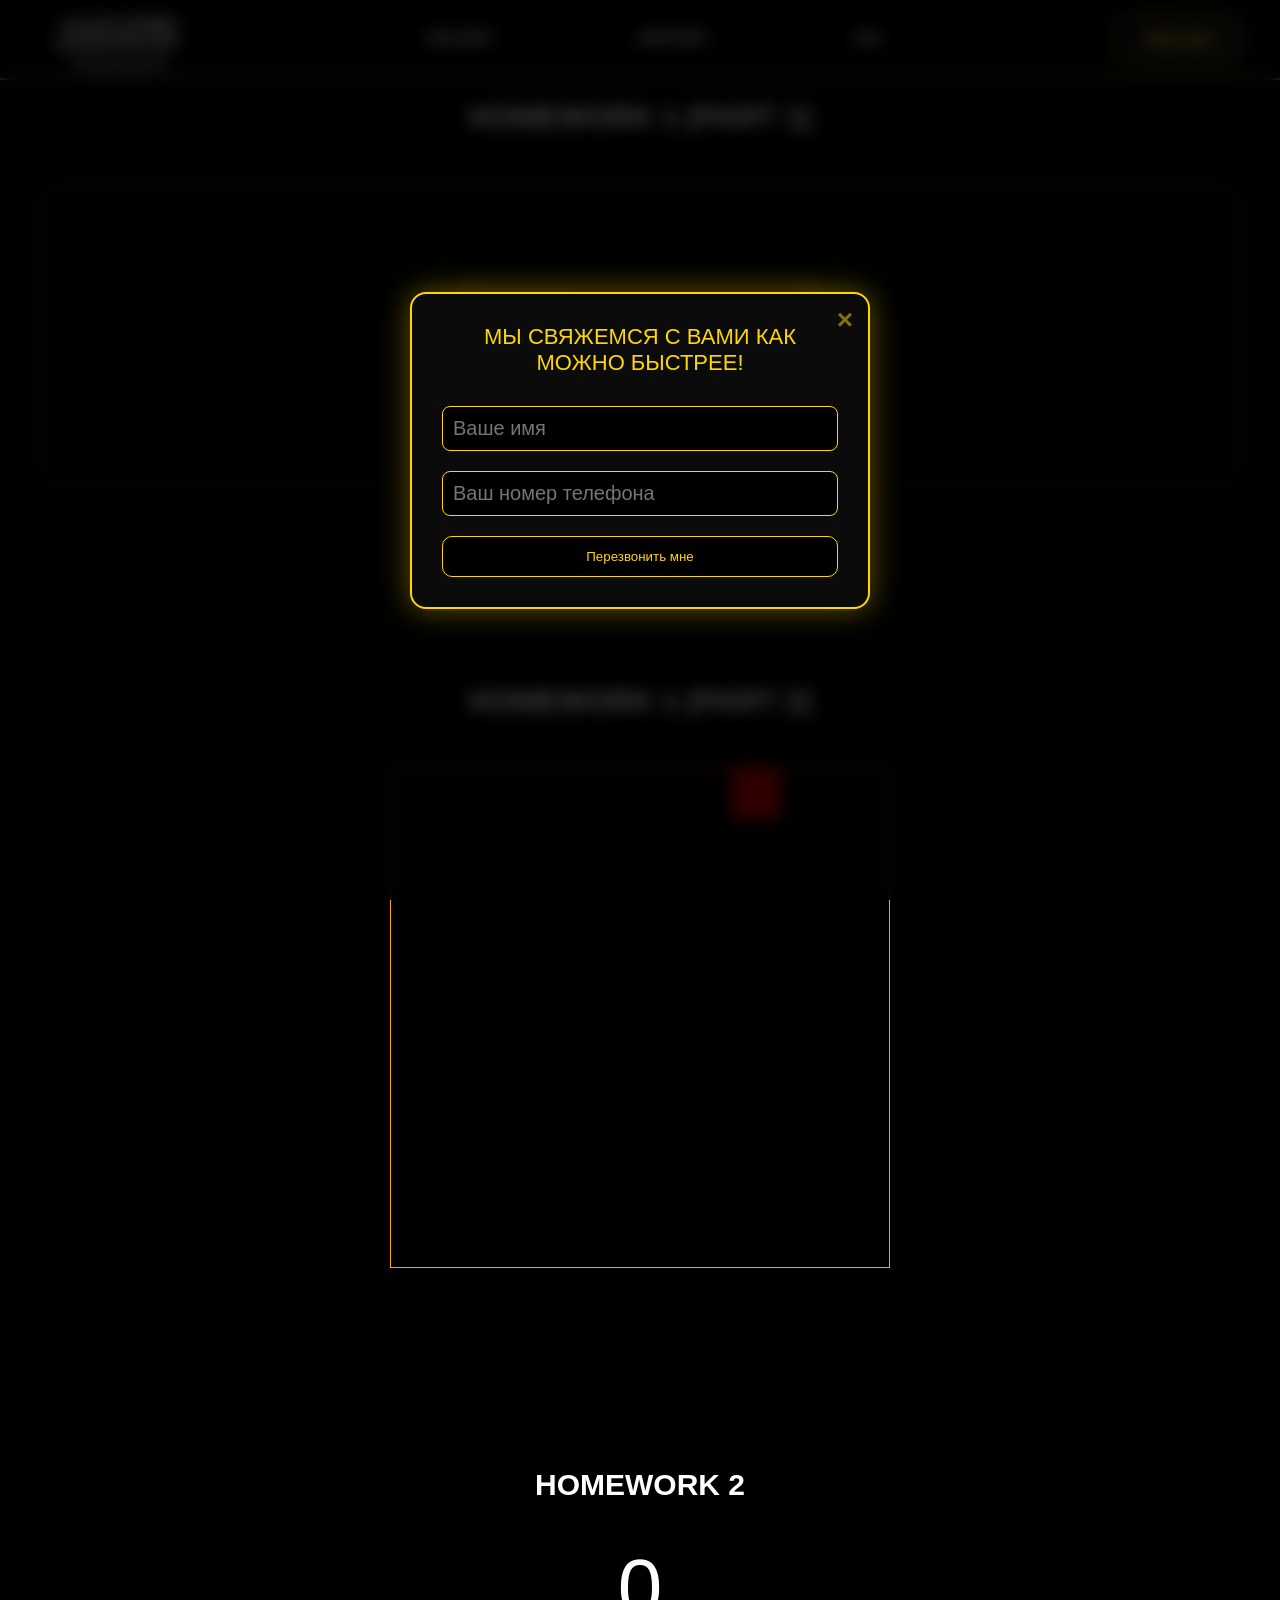
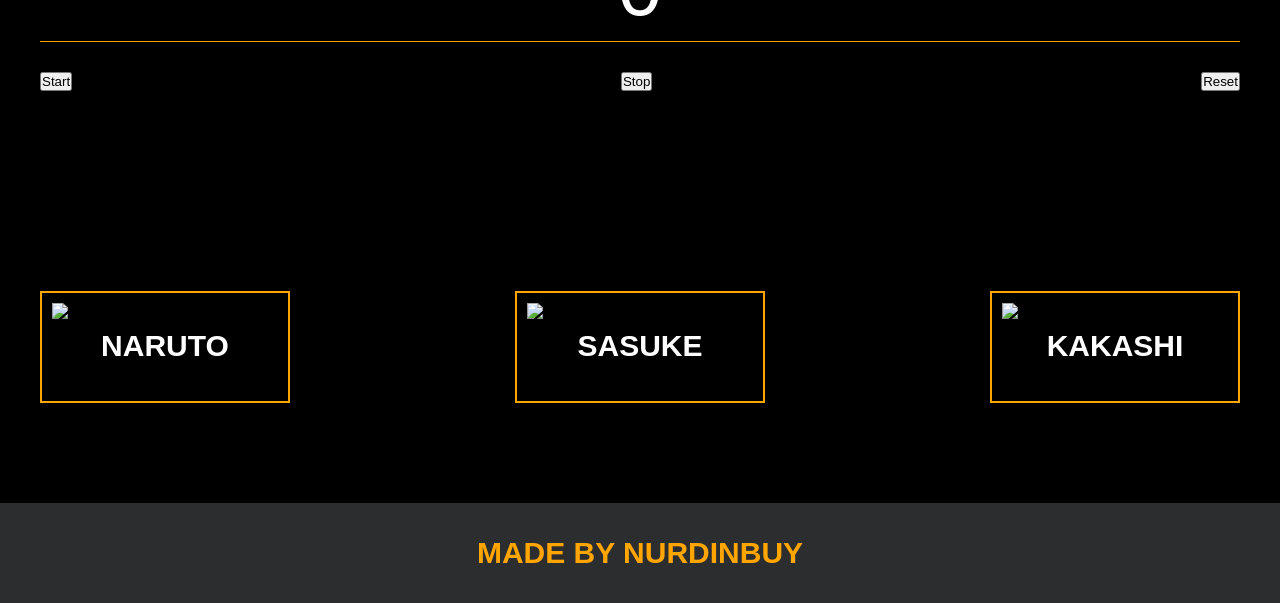
==== commit 3fefebf6: "update" ====
--- a/pages/home_works.html
+++ b/pages/home_works.html
@@ -1,118 +1,125 @@
-    <!DOCTYPE html>
-    <html lang="en">
-    <head>
-        <meta charset="UTF-8">
-        <title>Home Works</title>
-        <link rel="stylesheet" href="../css/style.css">
-        <link rel="stylesheet" href="../css/core.css">
-        <link rel="stylesheet" href="../css/home_works.css">
-    </head>
-    <body>
+<!doctype html>
+<html lang="en">
+  <head>
+    <meta charset="UTF-8" />
+    <title>Home Works</title>
+    <link rel="stylesheet" href="../css/style.css" />
+    <link rel="stylesheet" href="../css/core.css" />
+    <link rel="stylesheet" href="../css/home_works.css" />
+  </head>
+  <body>
+    <div class="wrapper">
+      <div class="header">
+        <div class="container">
+          <div class="inner_header">
+            <a href="../index.html">
+              <div class="logotype">
+                <h2></h2>
+              </div>
+            </a>
+            <ul class="menu">
+              <li class="menu_link">
+                <a href="home_works.html">Halifat</a>
+              </li>
+              <li class="menu_link">
+                <a href="lessons.html">History</a>
+              </li>
+              <li class="menu_link">
+                <a href="sahaban-page.html" class="active">313</a>
+              </li>
+            </ul>
+            <button class="btn" id="btn-get">Click me!</button>
+          </div>
+        </div>
+      </div>
 
-    <div class="wrapper">
-        <div class="header">
-            <div class="container">
-                <div class="inner_header">
-                    <a href="../index.html">
-                        <div class="logotype">
-                            <h2></h2>
-                        </div>
-                    </a>
-                    <ul class="menu">
-                        <li class="menu_link">
-                            <a href="../pages/home_works.html">Home Works</a>
-                        </li>
-                        <li class="menu_link">
-                            <a href="../pages/lessons.html">Lessons</a>
-                        </li>
-                        <li class="menu_link">
-                            <a href="https://t.me/NurDinBuy16" target="_blank">Send message</a>
-                        </li>
-                    </ul>
-                    <button class="btn" id="btn-get">Click me!</button>
-                </div>
+      <div class="gmail_block">
+        <div class="container">
+          <h3>Homework 1 (part 1)</h3>
+          <div class="inner_gmail_block">
+            <div class="form_gmail">
+              <label for="gmail_input"></label>
+              <input type="text" id="gmail_input" placeholder="your gmail" />
+              <button class="btn" id="gmail_button">Check gmail</button>
+              <span class="checker" id="gmail_result"></span>
             </div>
+          </div>
         </div>
+      </div>
 
-        <div class="gmail_block">   
-            <div class="container">
-                <h3>Homework 1 (part 1)</h3>
-                <div class="inner_gmail_block">
-                    <div class="form_gmail">
-                        <label for="gmail_input"></label>
-                        <input type="text" id="gmail_input" placeholder="your gmail">
-                        <button class="btn" id="gmail_button">Check gmail</button>
-                        <span class="checker" id="gmail_result"></span>
-                    </div>
-                </div>
+      <div class="move_block">
+        <div class="container">
+          <h3>Homework 1 (part 2)</h3>
+          <div class="inner_move_block">
+            <div class="parent_block">
+              <div class="child_block"></div>
             </div>
+          </div>
         </div>
+      </div>
 
-        <div class="move_block">
-            <div class="container">
-                <h3>Homework 1 (part 2)</h3>
-                <div class="inner_move_block">
-                    <div class="parent_block">
-                        <div class="child_block"></div>
-                    </div>
-                </div>
+      <div class="stopwatch">
+        <div class="container">
+          <h3>Homework 2</h3>
+          <div class="time">
+            <div class="time_block">
+              <div class="interval" id="seconds">0</div>
             </div>
+          </div>
+          <div class="time_buttons">
+            <button class="btn" id="start">Start</button>
+            <button class="btn" id="stop">Stop</button>
+            <button class="btn" id="reset">Reset</button>
+          </div>
         </div>
+      </div>
 
-        <div class="stopwatch">
-            <div class="container">
-                <h3>Homework 2 </h3>
-                <div class="time">
-                    <div class="time_block">
-                        <div class="interval" id="seconds">0</div>
-                    </div>
-                </div>
-                <div class="time_buttons">
-                    <button class="btn" id="start">Start</button>
-                    <button class="btn" id="stop">Stop</button>
-                    <button class="btn" id="reset">Reset</button>
-                </div>
+      <div class="characters">
+        <div class="container">
+          <div class="characters-list"></div>
+        </div>
+      </div>
+
+      <div class="footer">
+        <div class="container">
+          <a href="https://www.instagram.com/nurdinbuy/" target="_blank">
+            <div class="inner_footer">
+              <h2>Made by NurDinBuy</h2>
             </div>
+          </a>
         </div>
-
-        <div class="characters">
-            <div class="container">
-                <div class="characters-list">
-
-                </div>
-            </div>
-        </div>
-
-        <div class="footer">
-            <div class="container">
-                <a href="https://www.instagram.com/nurdinbuy/" target="_blank">
-                    <div class="inner_footer">
-                        <h2>Made by NurDinBuy</h2>
-                    </div>
-                </a>
-            </div>
-        </div>
+      </div>
     </div>
 
     <div class="modal">
-        <div class="modal_dialog">
-            <div class="modal_content">
-                <form action="#">
-                    <div class="modal_close">&times;</div>
-                    <div class="modal_title">Мы свяжемся с вами как можно быстрее!</div>
-                    <label>
-                        <input required placeholder="Ваше имя" name="name" type="text" class="modal_input">
-                    </label>
-                    <label>
-                        <input required placeholder="Ваш номер телефона" name="phone" class="modal_input">
-                    </label>
-                    <button class="btn btn_dark btn_min">Перезвонить мне</button>
-                </form>
-            </div>
+      <div class="modal_dialog">
+        <div class="modal_content">
+          <form action="#">
+            <div class="modal_close">&times;</div>
+            <div class="modal_title">Мы свяжемся с вами как можно быстрее!</div>
+            <label>
+              <input
+                required
+                placeholder="Ваше имя"
+                name="name"
+                type="text"
+                class="modal_input"
+              />
+            </label>
+            <label>
+              <input
+                required
+                placeholder="Ваш номер телефона"
+                name="phone"
+                class="modal_input"
+              />
+            </label>
+            <button class="btn btn_dark btn_min">Перезвонить мне</button>
+          </form>
         </div>
+      </div>
     </div>
-
-    </body>
-    <script src="../js/home_works.js"></script>
-    <script src="../js/modal.js"></script>
-    </html>
+  </body>
+  <script src="../js/home_works.js"></script>
+  <script src="../js/modal.js"></script>
+</html>
